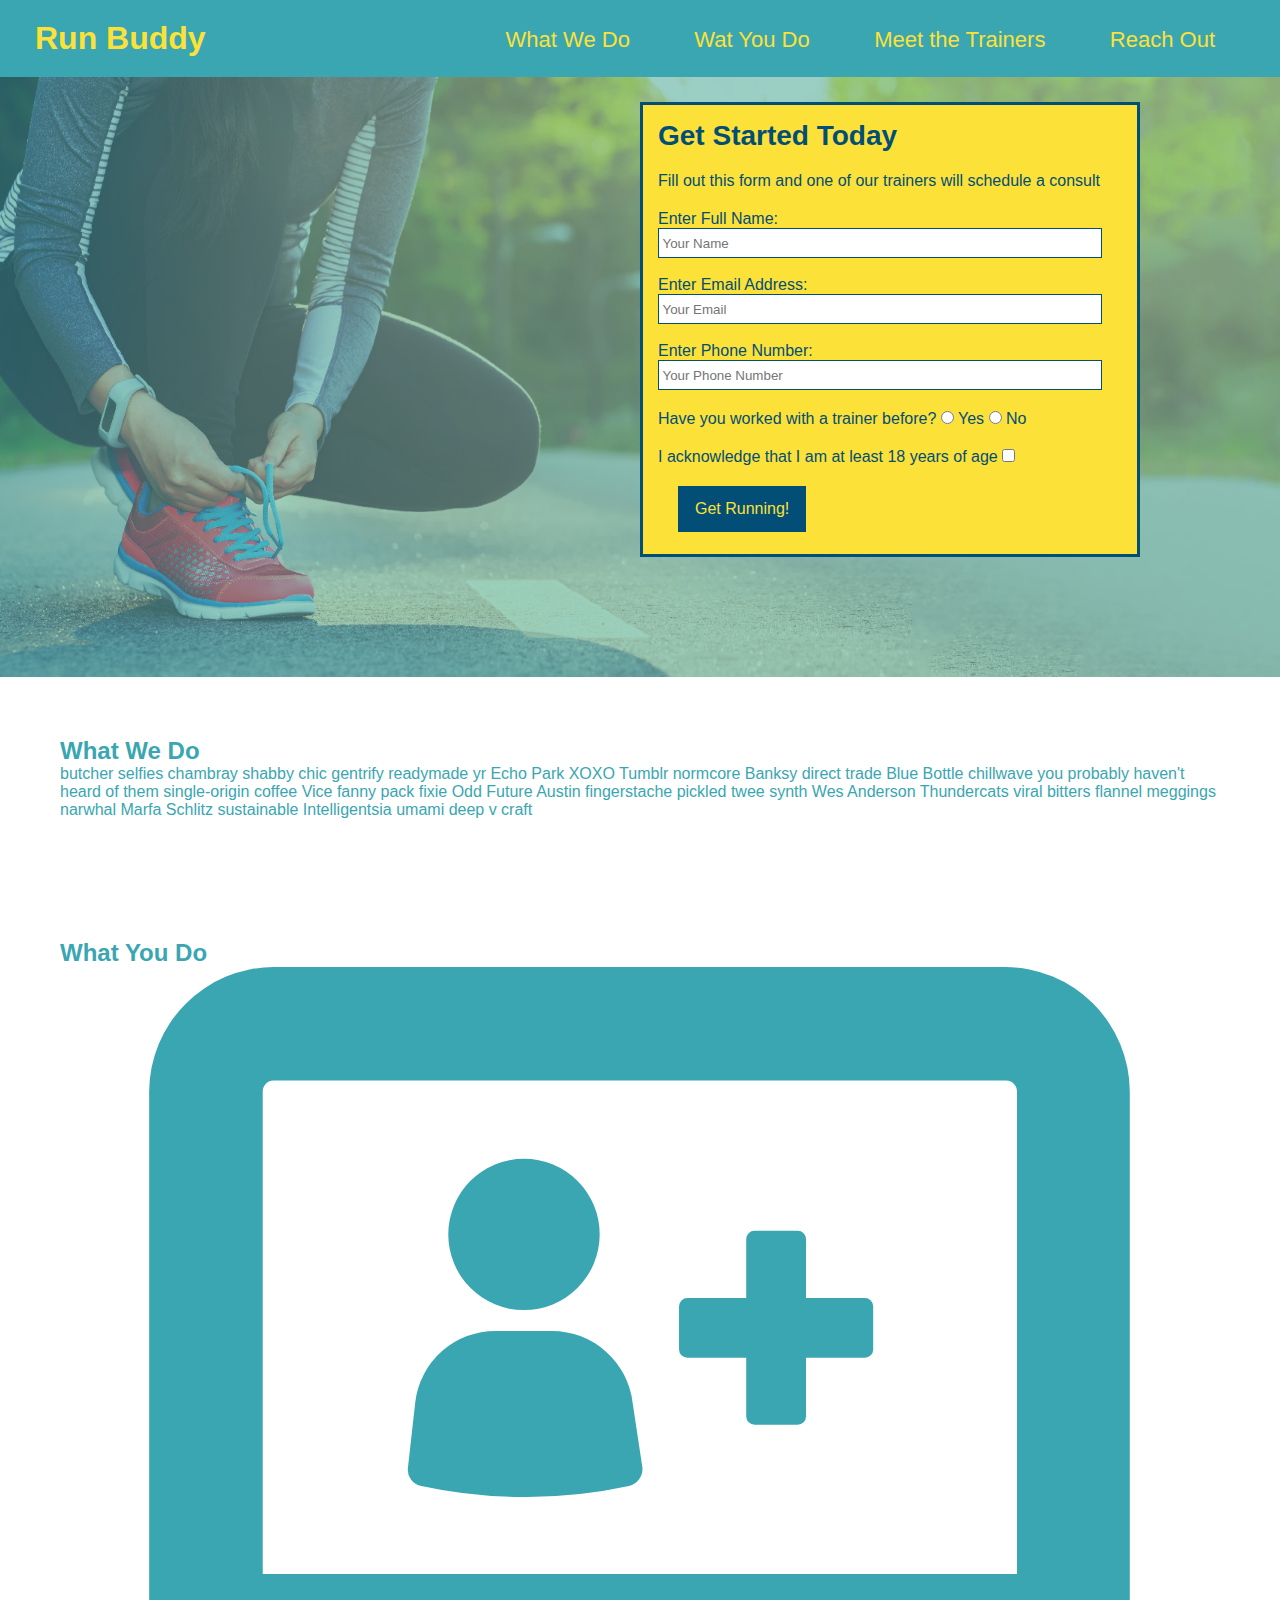
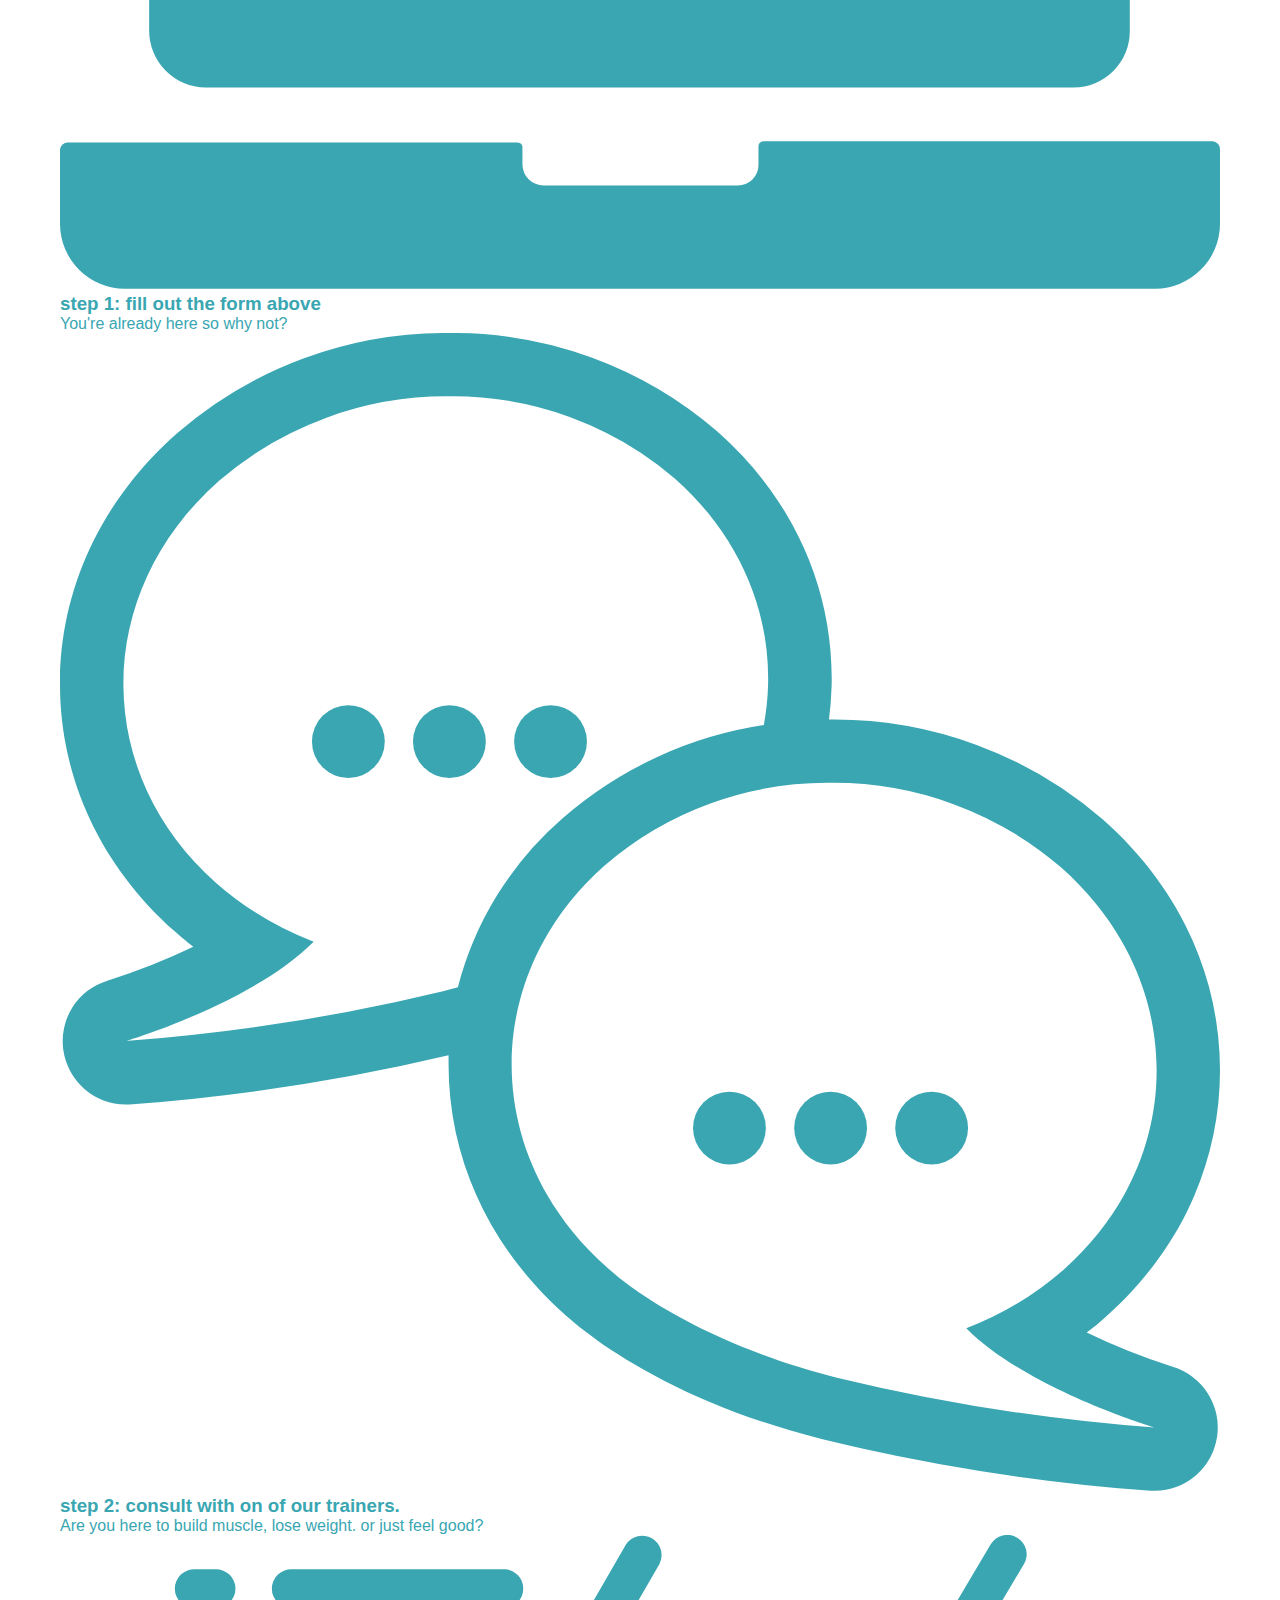
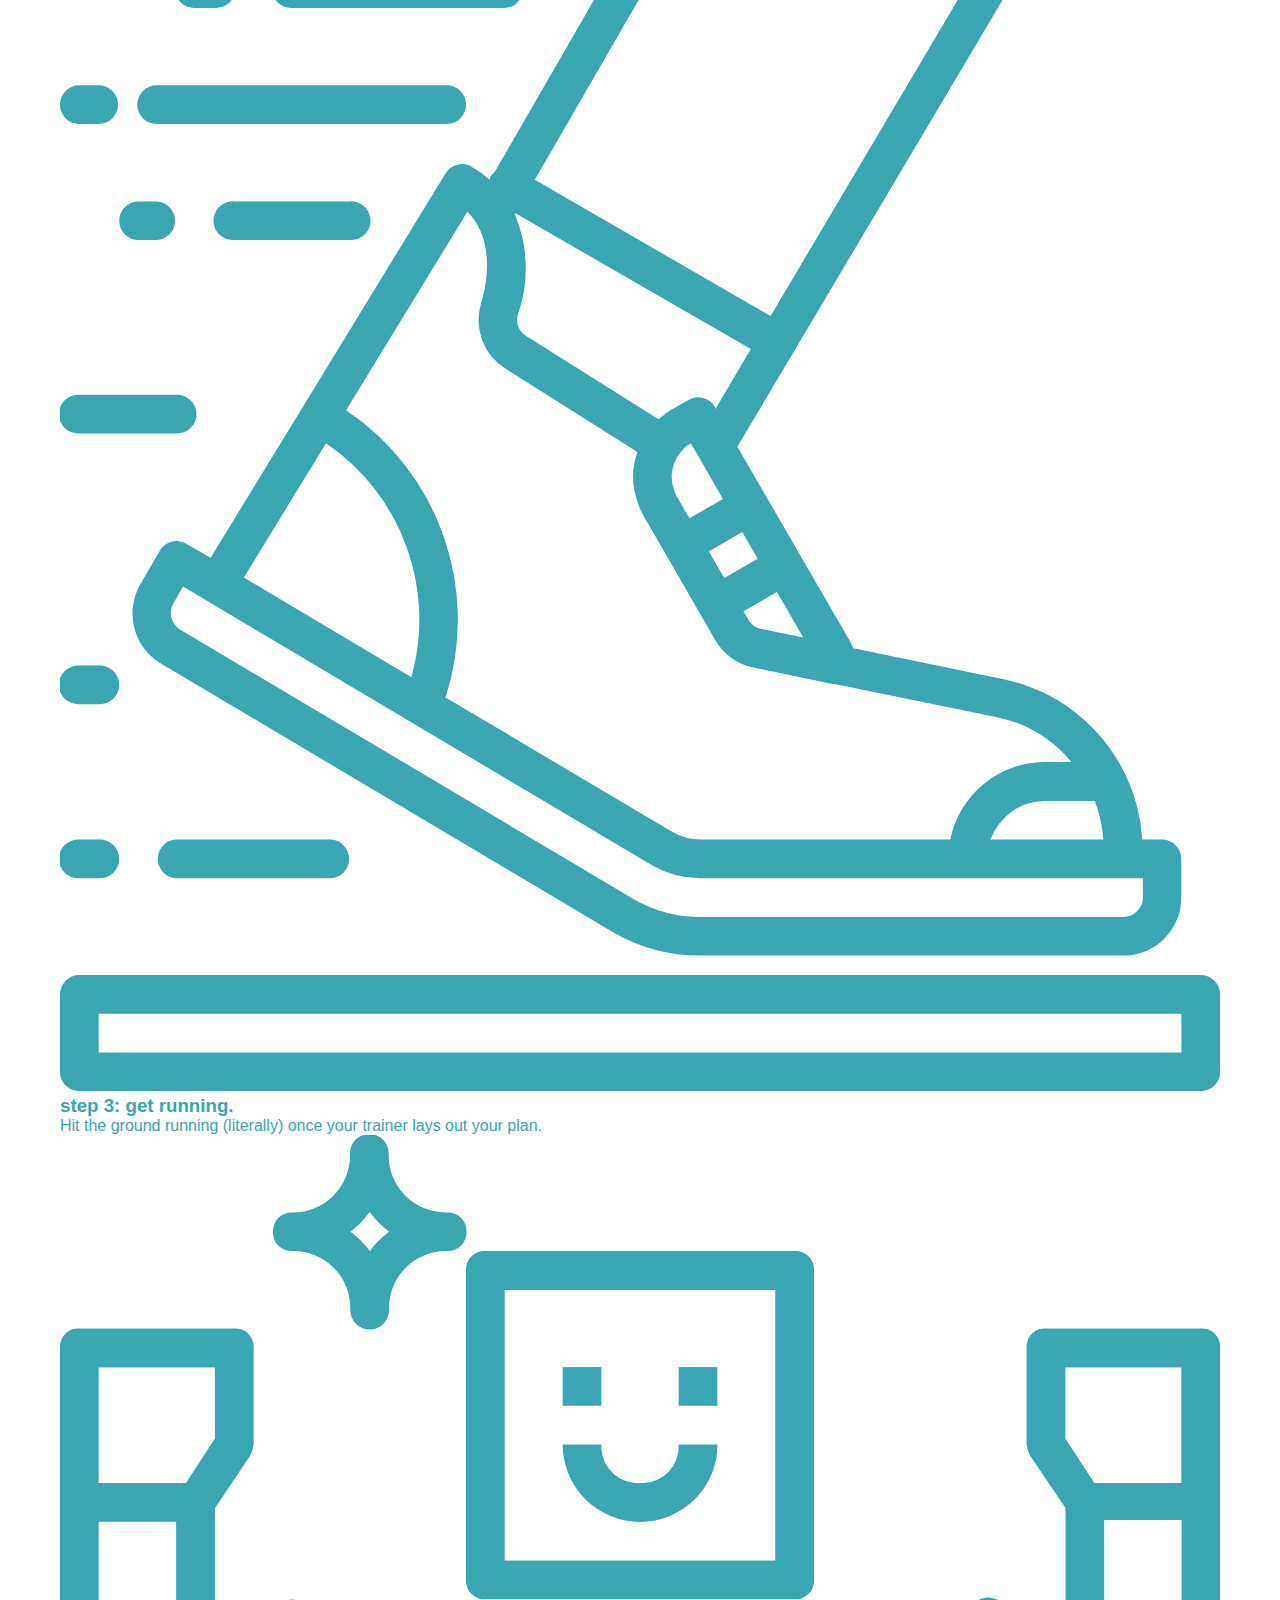
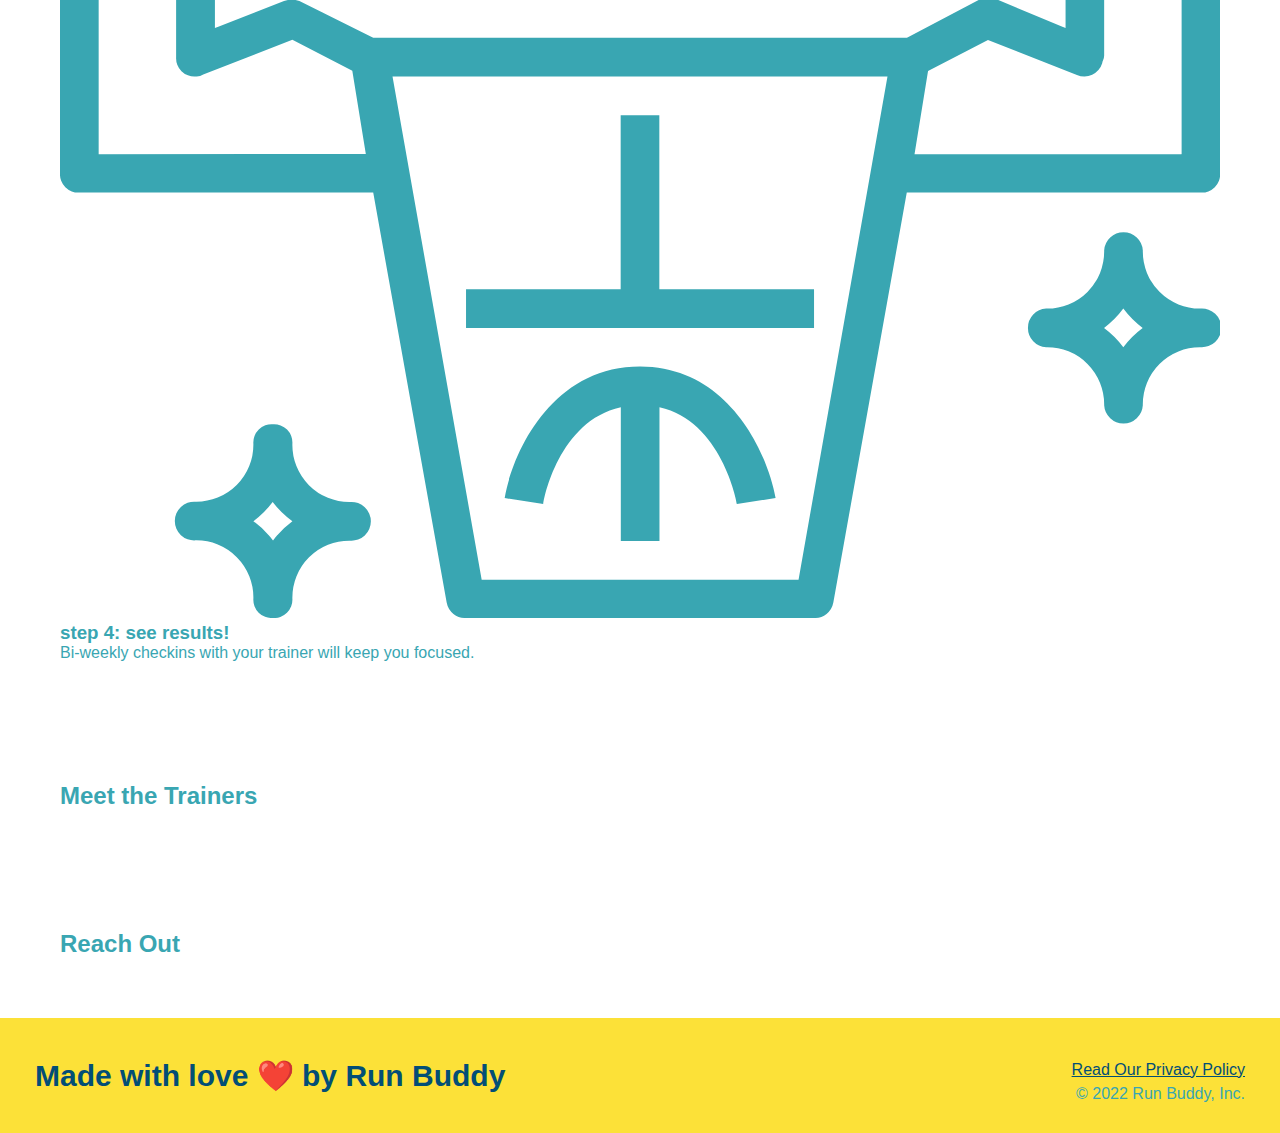
==== index.html @ 048d8c02 "html wwe/wyd add img" ====
<!DOCTYPE html>
<html lang="en">
<head>
    <meta charset="UTF-8">
    <meta http-equiv="X-UA-Compatible" content="IE=edge">
    <meta name="viewport" content="width=device-width, initial-scale=1.0">
    <title>Run Buddy</title>
    <link rel="stylesheet" href="./assets/style.css">
</head>
<body>
    <!-- navigation -->
    <header>
        <h1>Run Buddy</h1>
        <!-- Nav links -->
        <nav>
            <ul>
                <li>
                    <a href="#wwd">What We Do</a>
                </li>
                <li>
                    <a href="#wyd">Wat You Do</a>
                </li>
                <li>
                    <a href="#mtt">Meet the Trainers</a>
                </li>
                <li>
                    <a href="rchot">Reach Out</a>
                </li>
            </ul>
        </nav>
    </header>

    <!-- hero/sign up -->
    <section class="hero">
        <div class="formCont">
            <h3 class="form">Get Started Today</h3>
            <p id="frmSubHd" class="form">Fill out this form and one of our trainers will schedule a consult</p>
            
            <!-- name/email/phone -->
                <form class="form">
                    <label for="name">Enter Full Name:</label>
                        <br>
                    <input type="text" placeholder=" Your Name" id="name" class="nep"> 
                        <br>
                        <br>
                    <label for="email">Enter Email Address:</label> 
                        <br>
                    <input type="text" placeholder=" Your Email" id="email" class="nep">
                        <br>
                        <br>
                    <label for="phone">Enter Phone Number:</label>
                        <br>
                    <input type="text" placeholder=" Your Phone Number" id="phone" class="nep"> 
                        <br>
            <!-- y/n -->
                <!-- trainer? -->
                <p class="form">
                    Have you worked with a trainer before?
                    <input type="radio" name="trainer-confirm" id="trainer-yes">
                    <label for="trainer-yes">Yes</label>
                    <input type="radio" name="trainer-confirm" id="trianer-no">
                    <label for="trainer-no">No</label>
                </p>
                <!-- 18+? -->
                <label for="18+" class="form">
                    <p>
                        I acknowledge that I am at least 18 years of age
                        <input type="checkbox" name="18+-confirm" id="18+">
                    </p>
                </label>
            
            <!-- submit -->
            <button type="submit" id="getrunbtn" class="form">Get Running!</button>
                </form>
        </div>
    </section>
        
    <!-- what we do -->
    <section class="sectHead" id="wwd">
        <h2>What We Do</h2>
        <p>
            butcher selfies chambray shabby chic gentrify readymade yr Echo Park XOXO Tumblr normcore Banksy direct trade Blue Bottle chillwave you probably haven't heard of them single-origin coffee Vice fanny pack fixie Odd Future Austin fingerstache pickled twee synth Wes Anderson Thundercats viral bitters flannel meggings narwhal Marfa Schlitz sustainable Intelligentsia umami deep v craft
        </p>
    </section>

    <!-- what you do -->
    <section class="sectHead" id="wyd">
        <h2>What You Do</h2>
        
        <!-- step 1 -->
        <div>
            <img src="./assets/images/step-1.svg" alt="" id="step1">
            <h3>step 1: fill out the form above</h3>
            <p>You're already here so why not?</p>
        </div>

        <!-- step 2 -->
        <div>
            <img src="./assets/images/step-2.svg" alt="" id="step2">
            <h3>step 2: consult with on of our trainers.</h3>
            <p>Are you here to build muscle, lose weight. or just feel good?</p>
        </div>

        <!-- step 3 -->
        <div>
            <img src="./assets/images/step-3.svg" alt="" id="step3">
            <h3>step 3: get running.</h3>
            <p>Hit the ground running (literally) once your trainer lays out your plan.</p>
        </div>

        <!-- step 4 -->
        <div>
            <img src="./assets/images/step-4.svg" alt="" id="step4">
            <h3>step 4: see results!</h3>
            <p>Bi-weekly checkins with your trainer will keep you focused.</p>
        </div>
    </section>

    <!-- meet the trainers -->
    <section class="sectHead" id="mtt">
        <h2>Meet the Trainers</h2>
    </section>

    <!-- reach out -->
    <section class="sectHead" id="rchot">
        <h2>Reach Out</h2>
    </section>

    <!-- footer -->
    <footer>
        <h3>Made with love ❤️ by Run Buddy</h3>
        <div>   
            <a href="#">Read Our Privacy Policy</a> <br>
            &copy; 2022 Run Buddy, Inc.
        </div>
    </footer>
</body>
</html>
---- assets/style.css ----
* {
    margin: 0;
    padding: 0;
    box-sizing: border-box;
}

body{
    color: #39a6b2;
    font-family: helvetica, ariel, san-serif;
}

/* header */
header {
    padding: 20px 35px;
    background-color: #39a6b2;
}

header h1 {
    font-weight: bold;
    font-size: 36;
    color: #fce138;
    margin: 0;
    display: inline;
}

header a {
    color: #fce138;
    text-decoration: none;
}

header nav {
    float: right;
    margin: 7px 0;
}

header nav ul li {
    display: inline;
}

header nav ul li a {
    margin: 0 30px;
    font-weight: lighter;
    font-size: 22px;
}

/* footer */
footer {
    background-color: #fce138;
    width: 100%;
    padding: 40px 35px;
}

footer h3 {
    display: inline;
    color: #024e76;
    font-size: 30px;
    margin: 0;
}

footer div {
    float: right;
    line-height: 1.5;
    text-align: right;
}

footer a {
    color: #024e76;
}

/* sections */

/* hero */
    section {
        padding: 60px;
    }
    section.hero {
        background-image: url("./images/hero-bg.jpg");
        height: 600px;
        background-size: cover;
        background-position: center;
        position: relative;
    }

    /* form header */
    h3.form {
        font-size: 175%;
        margin: 0;
    }

    .formCont {
        background-color: #fce138;
        border: 3px solid #024e76;
        color: #024e76;
        padding: 15px;
        width: 500px;
        position: absolute;
        bottom: 120px;
        right: 140px;
    }

    .form {
        margin: 20px 20px 20px 0;
    }

    p.form {
        margin-left: 0;
    }

    /* name/email/phone */
    .nep {
        width: 100%;
        height: 30px;
        border: 1px solid #024e76;
    }

    /* get running submit button */
    #getrunbtn {
        background-color: #024e76;
        color: #fce138;
        padding: 14px 17px 14px 17px;
        border-style: none;
        margin-bottom: -13px;
        font-size: 16px;
    }
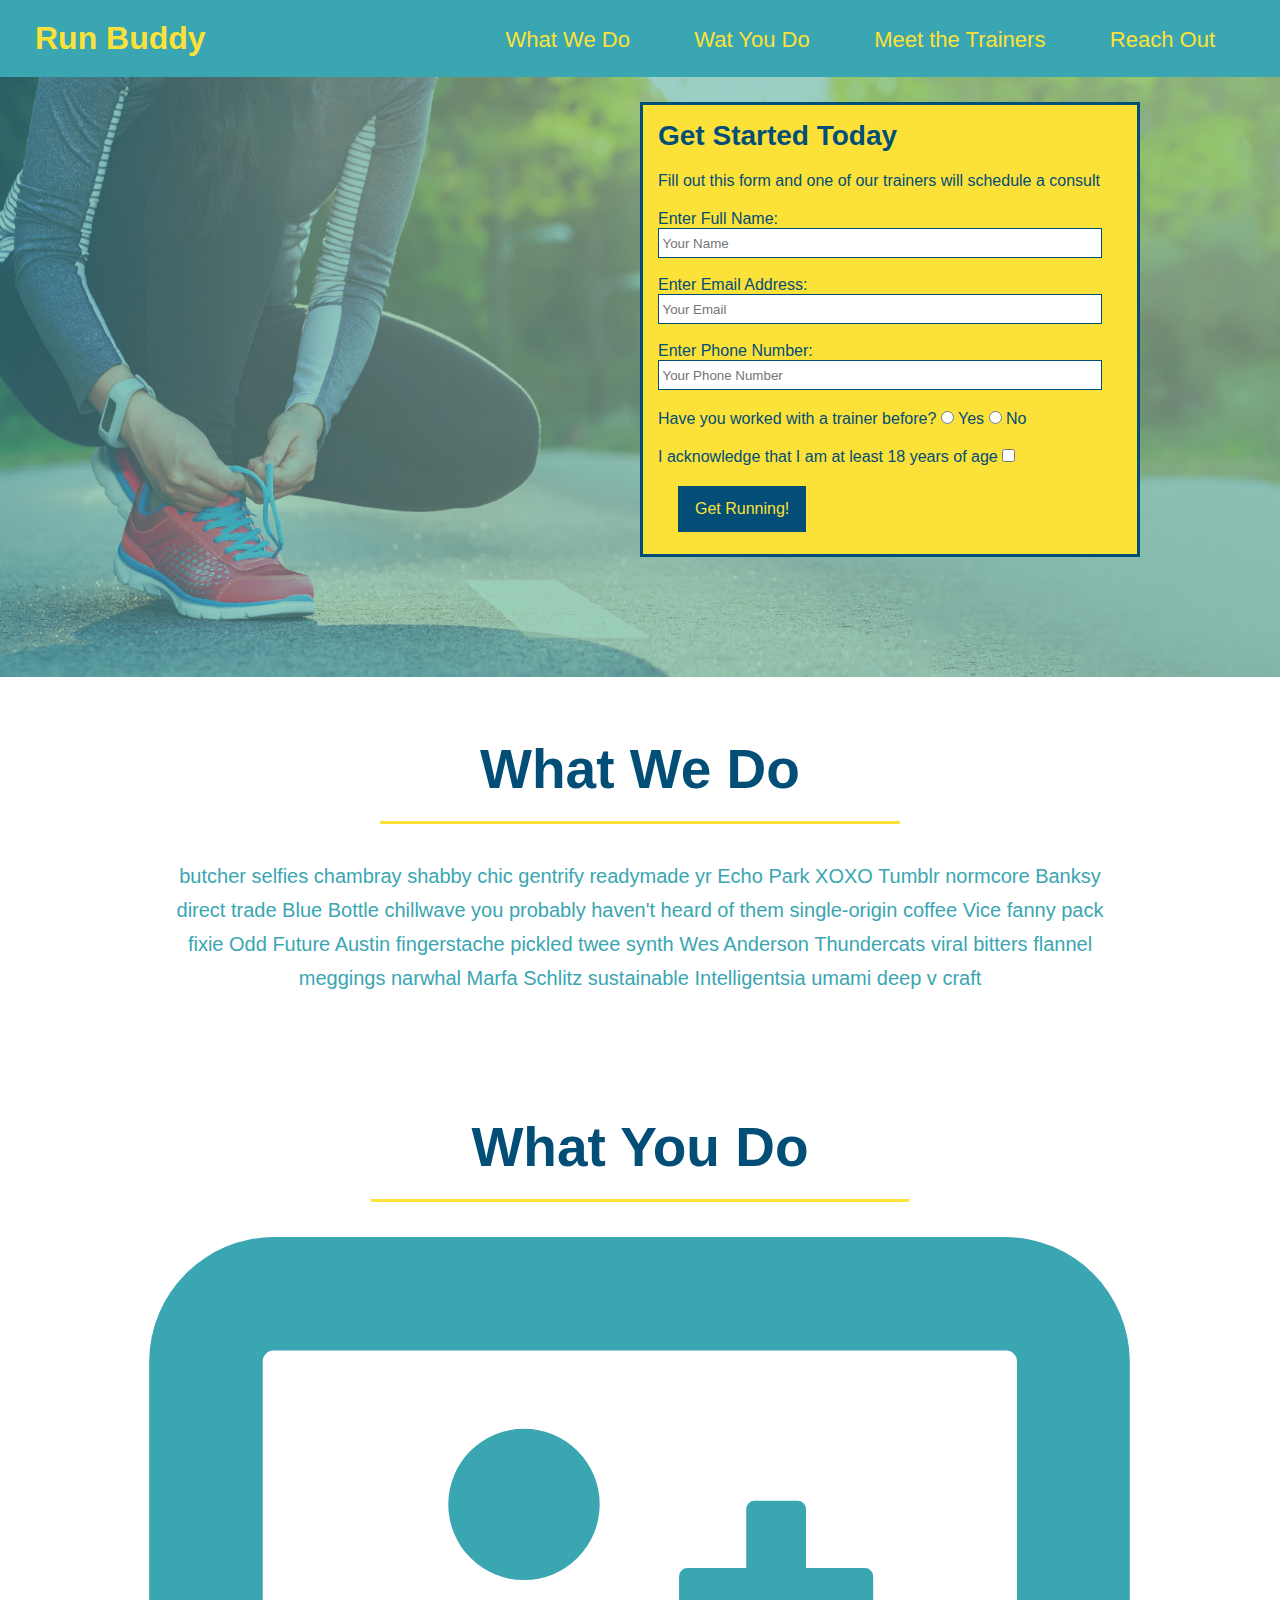
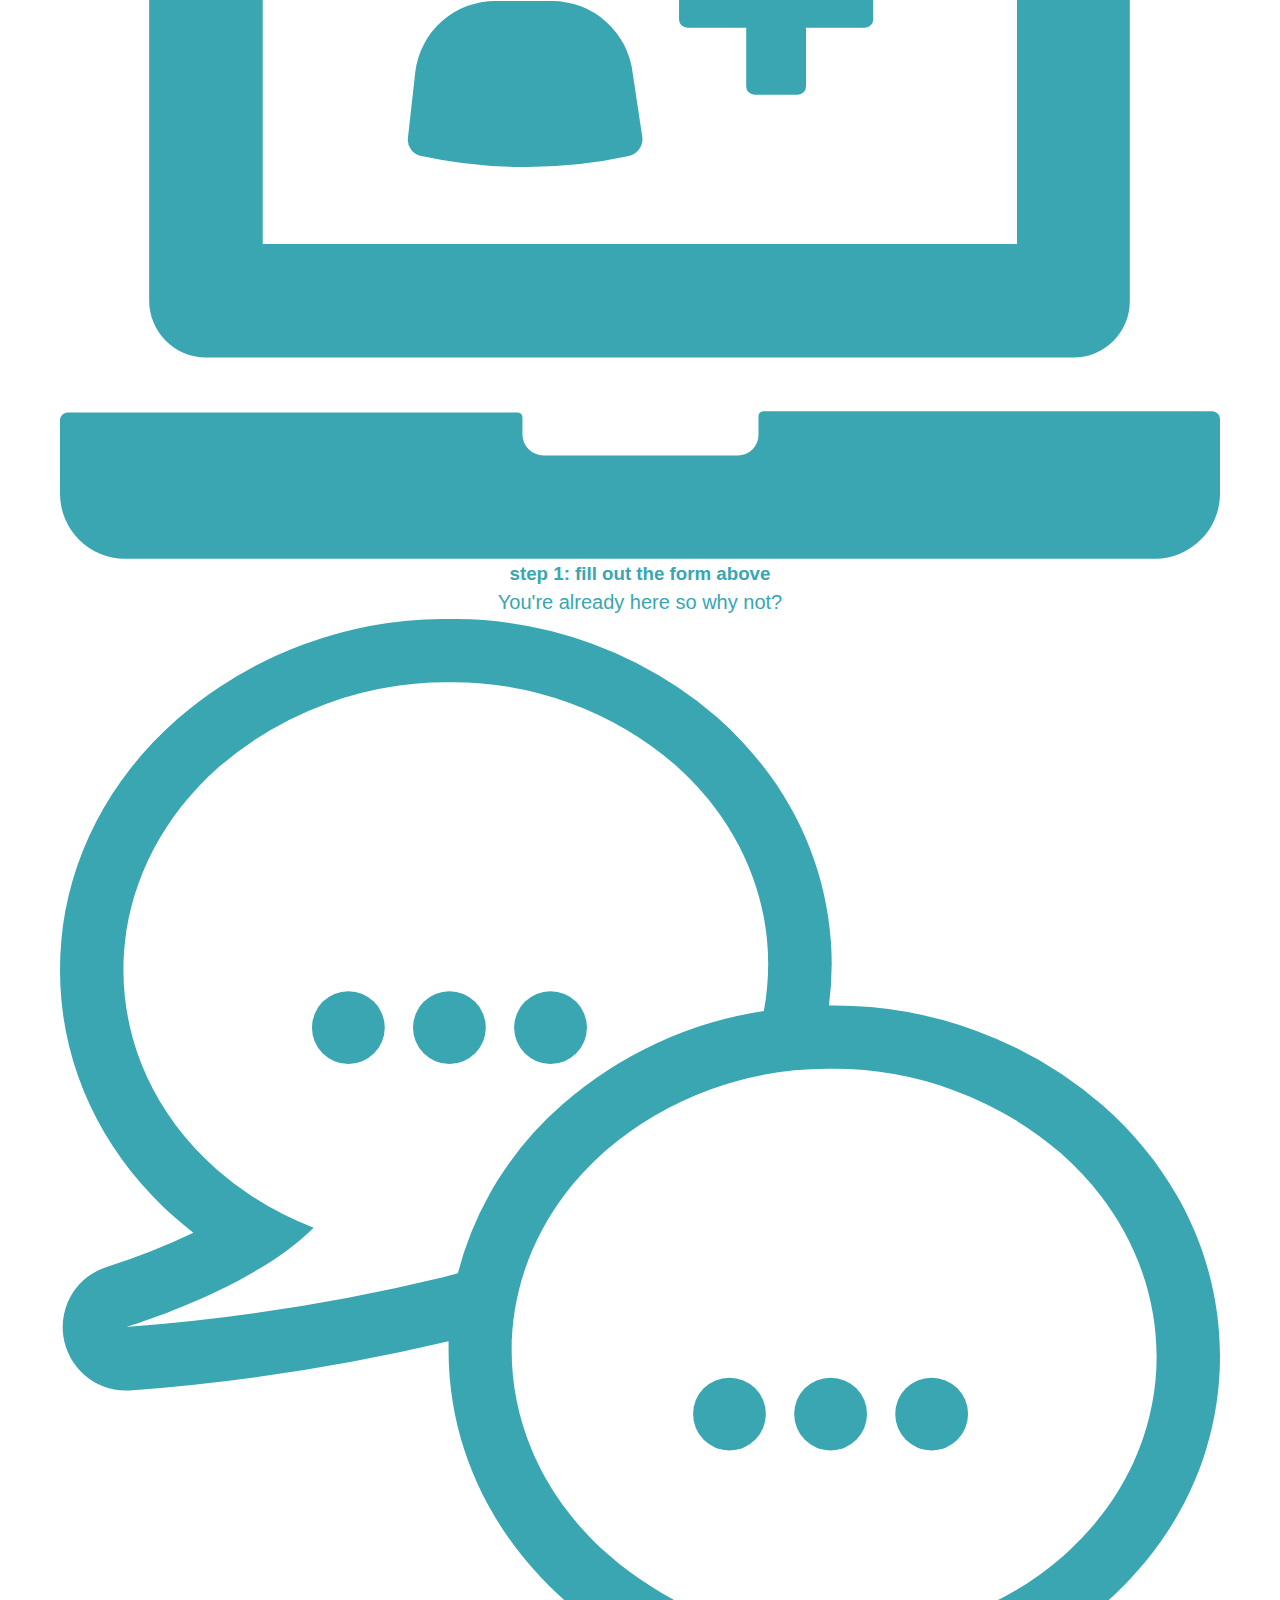
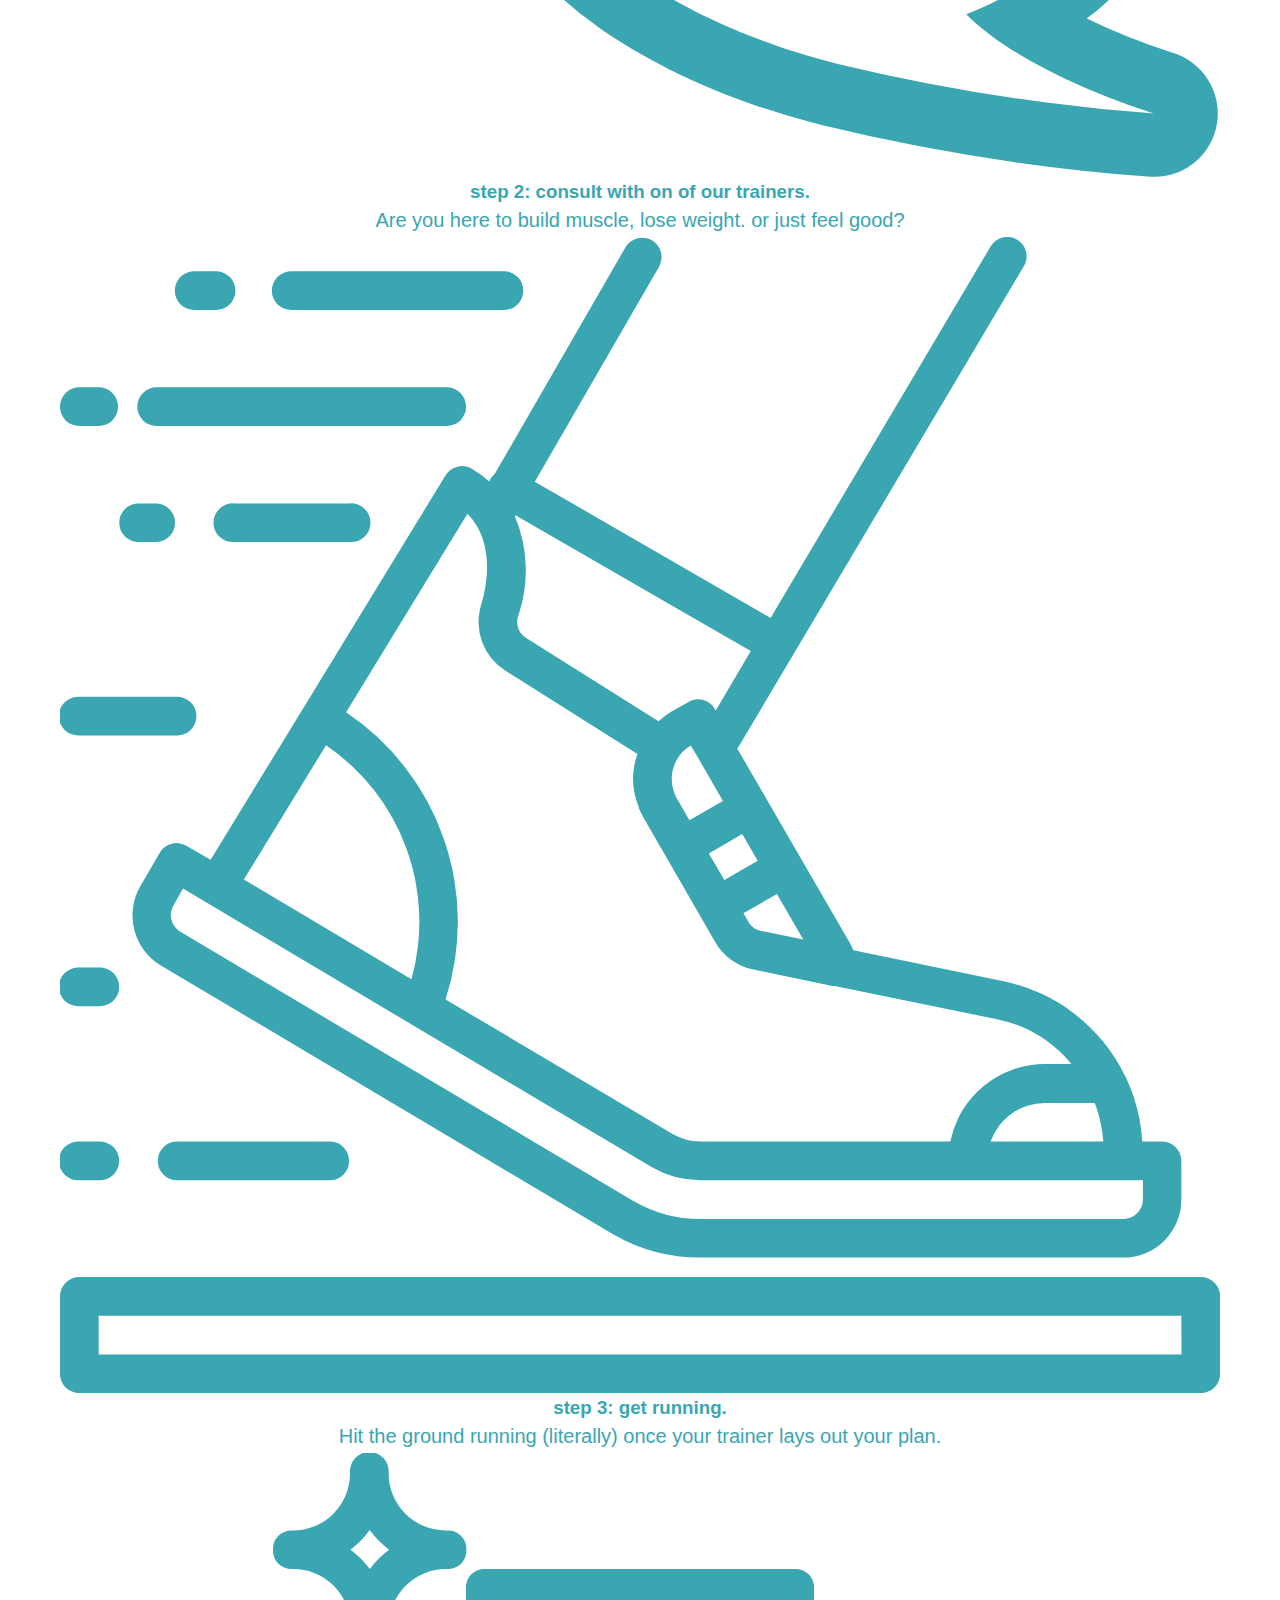
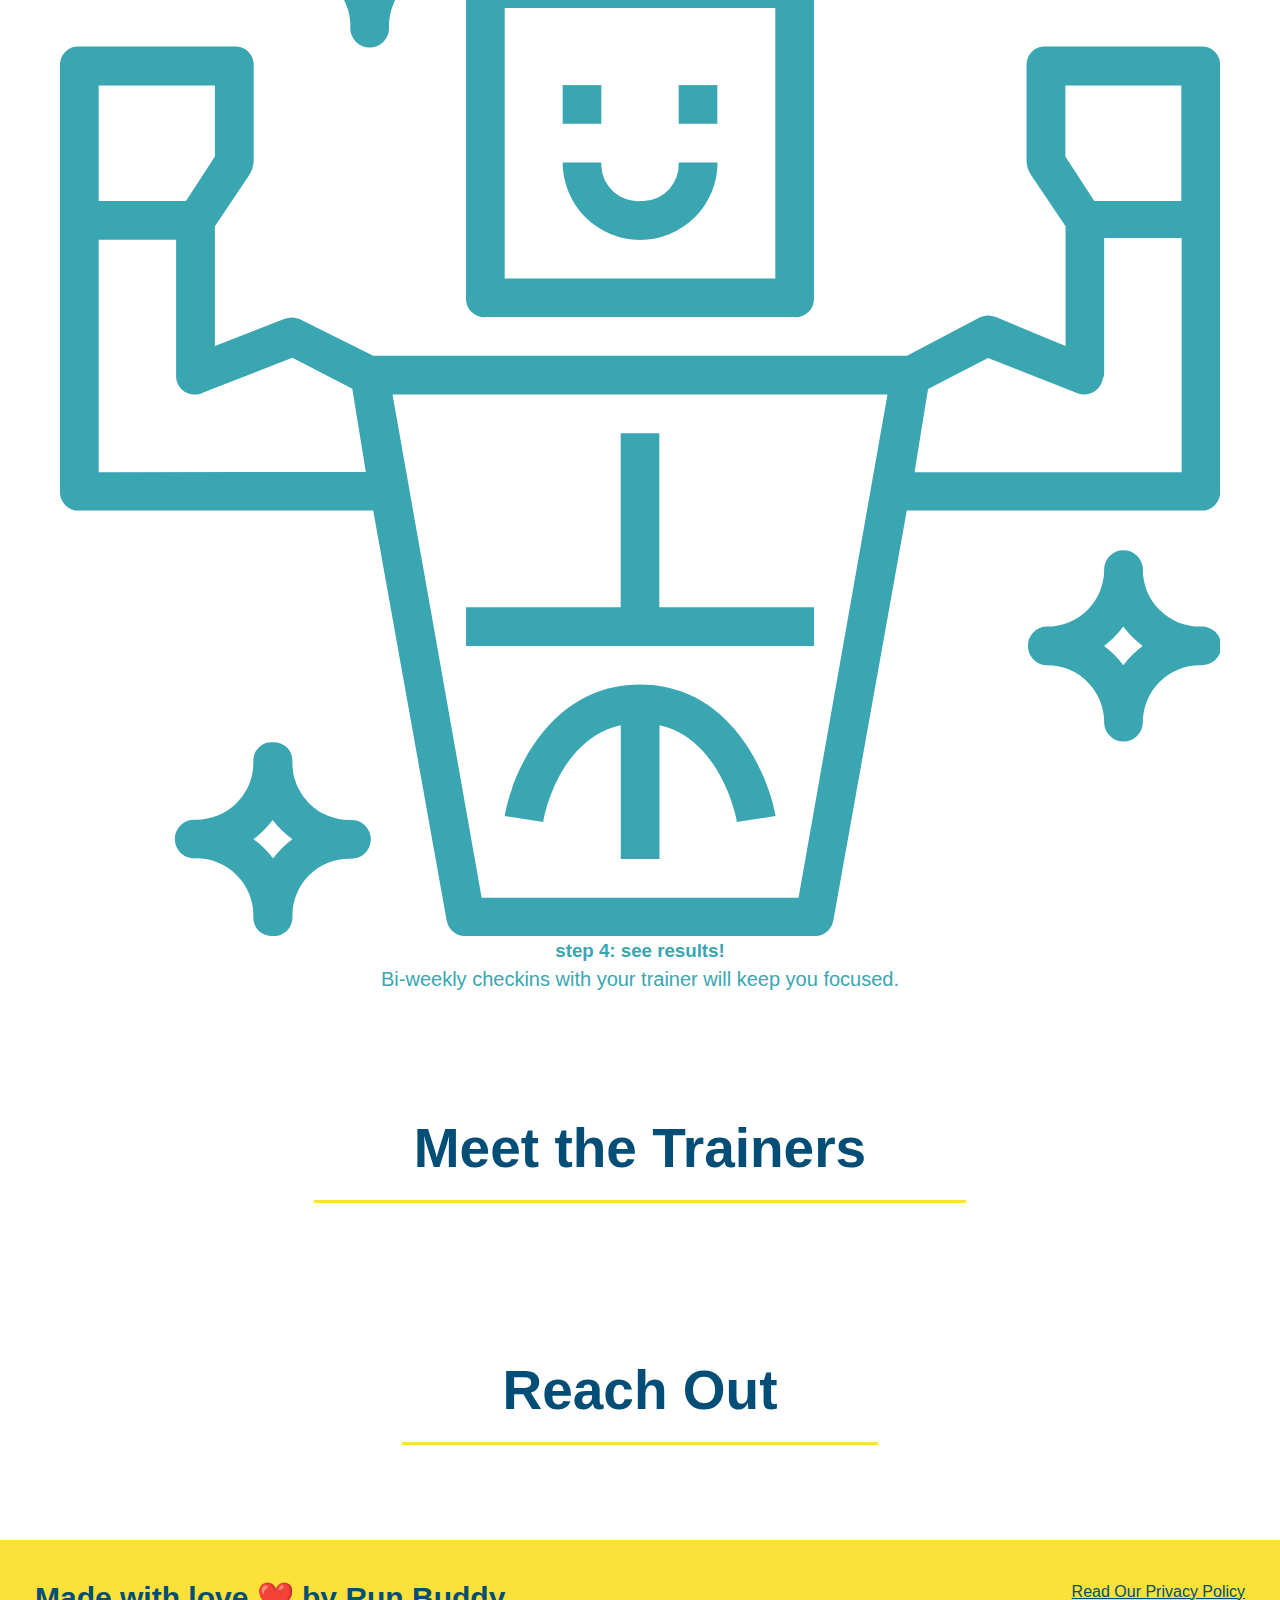
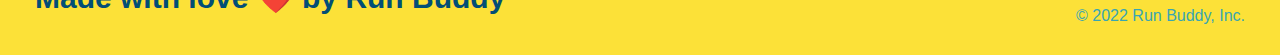
==== commit 80806f4b: "css wwd/wyd header complete" ====
--- a/index.html
+++ b/index.html
@@ -89,28 +89,28 @@
         
         <!-- step 1 -->
         <div>
-            <img src="./assets/images/step-1.svg" alt="" id="step1">
+            <img src="./assets/images/step-1.svg" alt="" id="step1" class="wydDeco">
             <h3>step 1: fill out the form above</h3>
             <p>You're already here so why not?</p>
         </div>
 
         <!-- step 2 -->
         <div>
-            <img src="./assets/images/step-2.svg" alt="" id="step2">
+            <img src="./assets/images/step-2.svg" alt="" id="step2" class="wydDeco">
             <h3>step 2: consult with on of our trainers.</h3>
             <p>Are you here to build muscle, lose weight. or just feel good?</p>
         </div>
 
         <!-- step 3 -->
         <div>
-            <img src="./assets/images/step-3.svg" alt="" id="step3">
+            <img src="./assets/images/step-3.svg" alt="" id="step3" class="wydDeco">
             <h3>step 3: get running.</h3>
             <p>Hit the ground running (literally) once your trainer lays out your plan.</p>
         </div>
 
         <!-- step 4 -->
         <div>
-            <img src="./assets/images/step-4.svg" alt="" id="step4">
+            <img src="./assets/images/step-4.svg" alt="" id="step4" class="wydDeco">
             <h3>step 4: see results!</h3>
             <p>Bi-weekly checkins with your trainer will keep you focused.</p>
         </div>
--- a/assets/style.css
+++ b/assets/style.css
@@ -69,56 +69,79 @@
 
 /* sections */
 
-/* hero */
-    section {
-        padding: 60px;
-    }
-    section.hero {
-        background-image: url("./images/hero-bg.jpg");
-        height: 600px;
-        background-size: cover;
-        background-position: center;
-        position: relative;
-    }
+    /* hero/form */
+        section {
+            padding: 60px;
+        }
+        section.hero {
+            background-image: url("./images/hero-bg.jpg");
+            height: 600px;
+            background-size: cover;
+            background-position: center;
+            position: relative;
+        }
 
-    /* form header */
-    h3.form {
-        font-size: 175%;
-        margin: 0;
-    }
+        /* form header */
+        h3.form {
+            font-size: 175%;
+            margin: 0;
+        }
 
-    .formCont {
-        background-color: #fce138;
-        border: 3px solid #024e76;
-        color: #024e76;
-        padding: 15px;
-        width: 500px;
-        position: absolute;
-        bottom: 120px;
-        right: 140px;
-    }
+        .formCont {
+            background-color: #fce138;
+            border: 3px solid #024e76;
+            color: #024e76;
+            padding: 15px;
+            width: 500px;
+            position: absolute;
+            bottom: 120px;
+            right: 140px;
+        }
 
-    .form {
-        margin: 20px 20px 20px 0;
-    }
+        .form {
+            margin: 20px 20px 20px 0;
+        }
 
-    p.form {
-        margin-left: 0;
-    }
+        p.form {
+            margin-left: 0;
+        }
 
-    /* name/email/phone */
-    .nep {
-        width: 100%;
-        height: 30px;
-        border: 1px solid #024e76;
-    }
+        /* name/email/phone */
+        .nep {
+            width: 100%;
+            height: 30px;
+            border: 1px solid #024e76;
+        }
 
-    /* get running submit button */
-    #getrunbtn {
-        background-color: #024e76;
-        color: #fce138;
-        padding: 14px 17px 14px 17px;
-        border-style: none;
-        margin-bottom: -13px;
-        font-size: 16px;
-    }+        /* get running submit button */
+        #getrunbtn {
+            background-color: #024e76;
+            color: #fce138;
+            padding: 14px 17px 14px 17px;
+            border-style: none;
+            margin-bottom: -13px;
+            font-size: 16px;
+        }
+
+    /* what we do */
+        .sectHead {
+            text-align: center;
+        }
+
+        .sectHead h2 {
+            font-size: 55px;
+            color: #024e76;
+            margin-bottom: 35px;
+            padding: 0 100px 20px 100px;
+            border-bottom: 3px solid #fce138;
+            display: inline-block;
+
+        }
+
+        .sectHead p {
+            line-height: 1.7;
+            color: #39a6b2;
+            width: 80%;
+            font-size: 20px;
+            margin: 0 auto;
+        }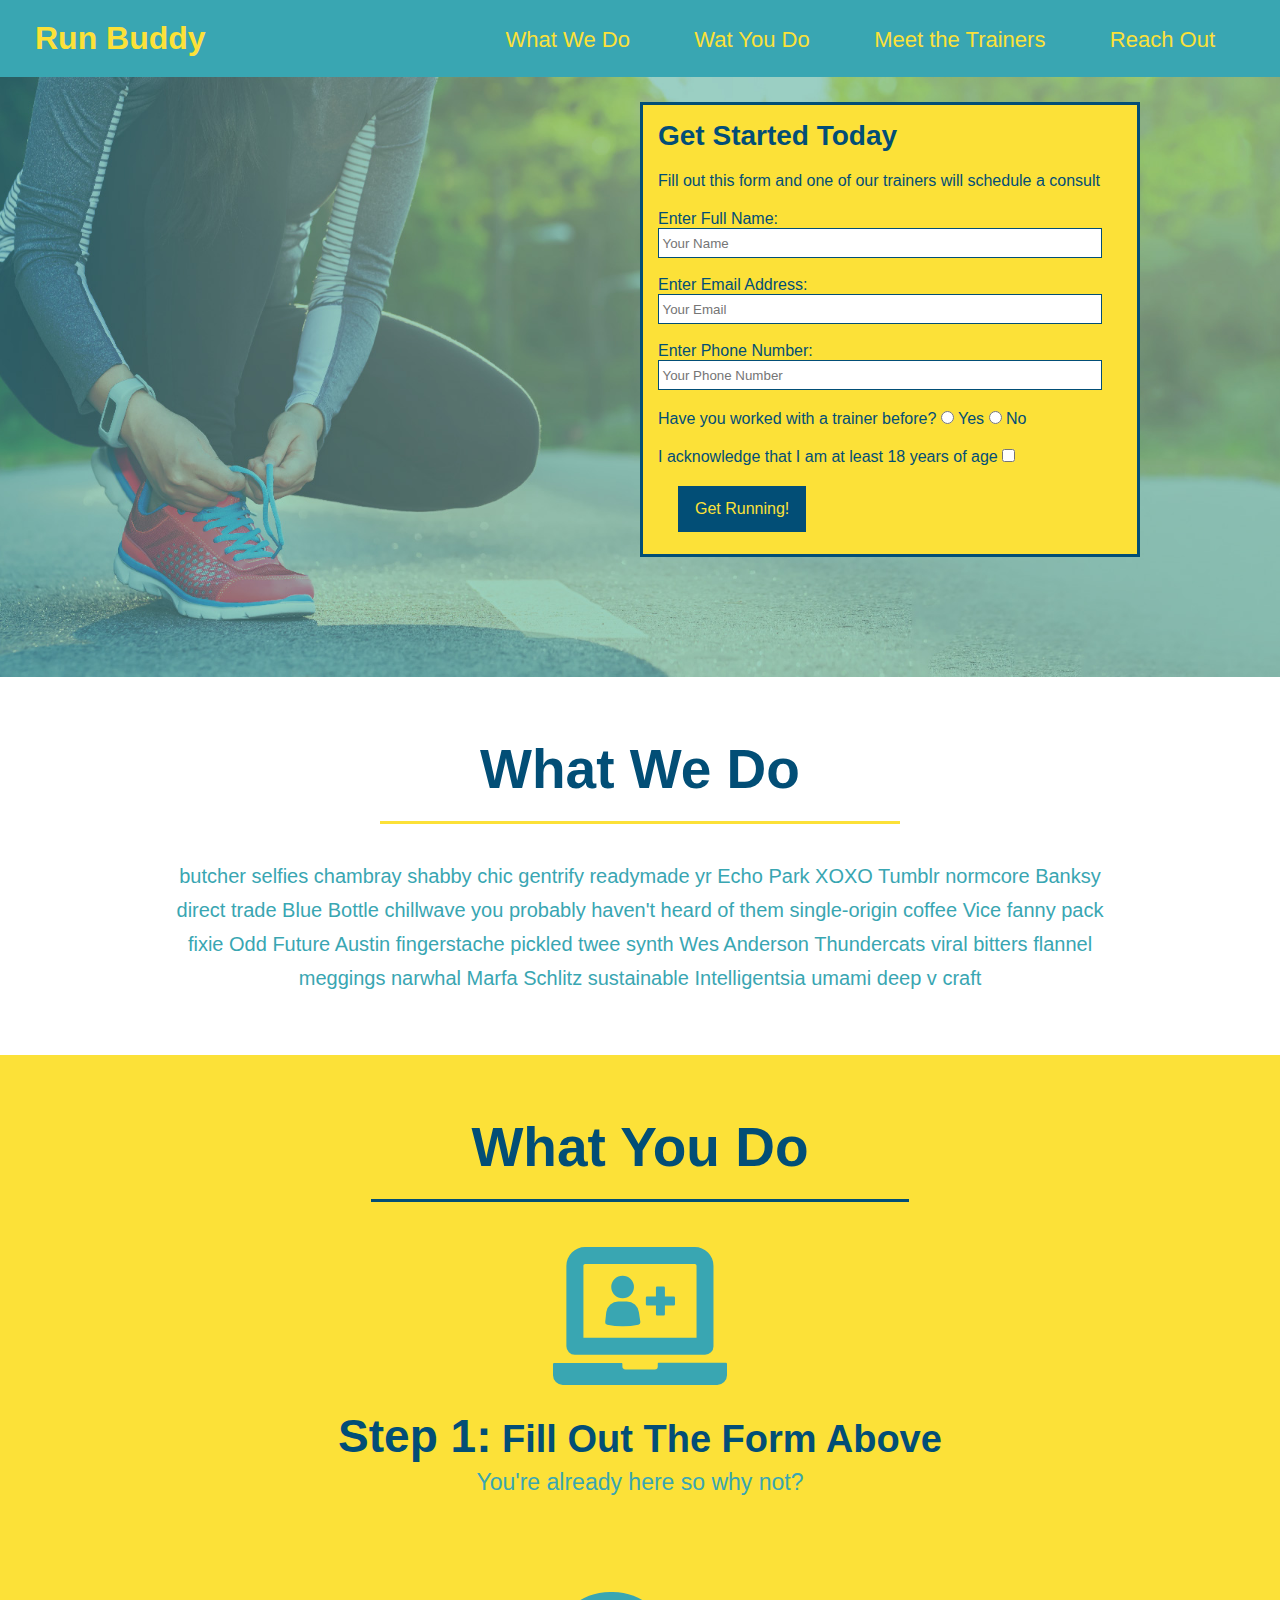
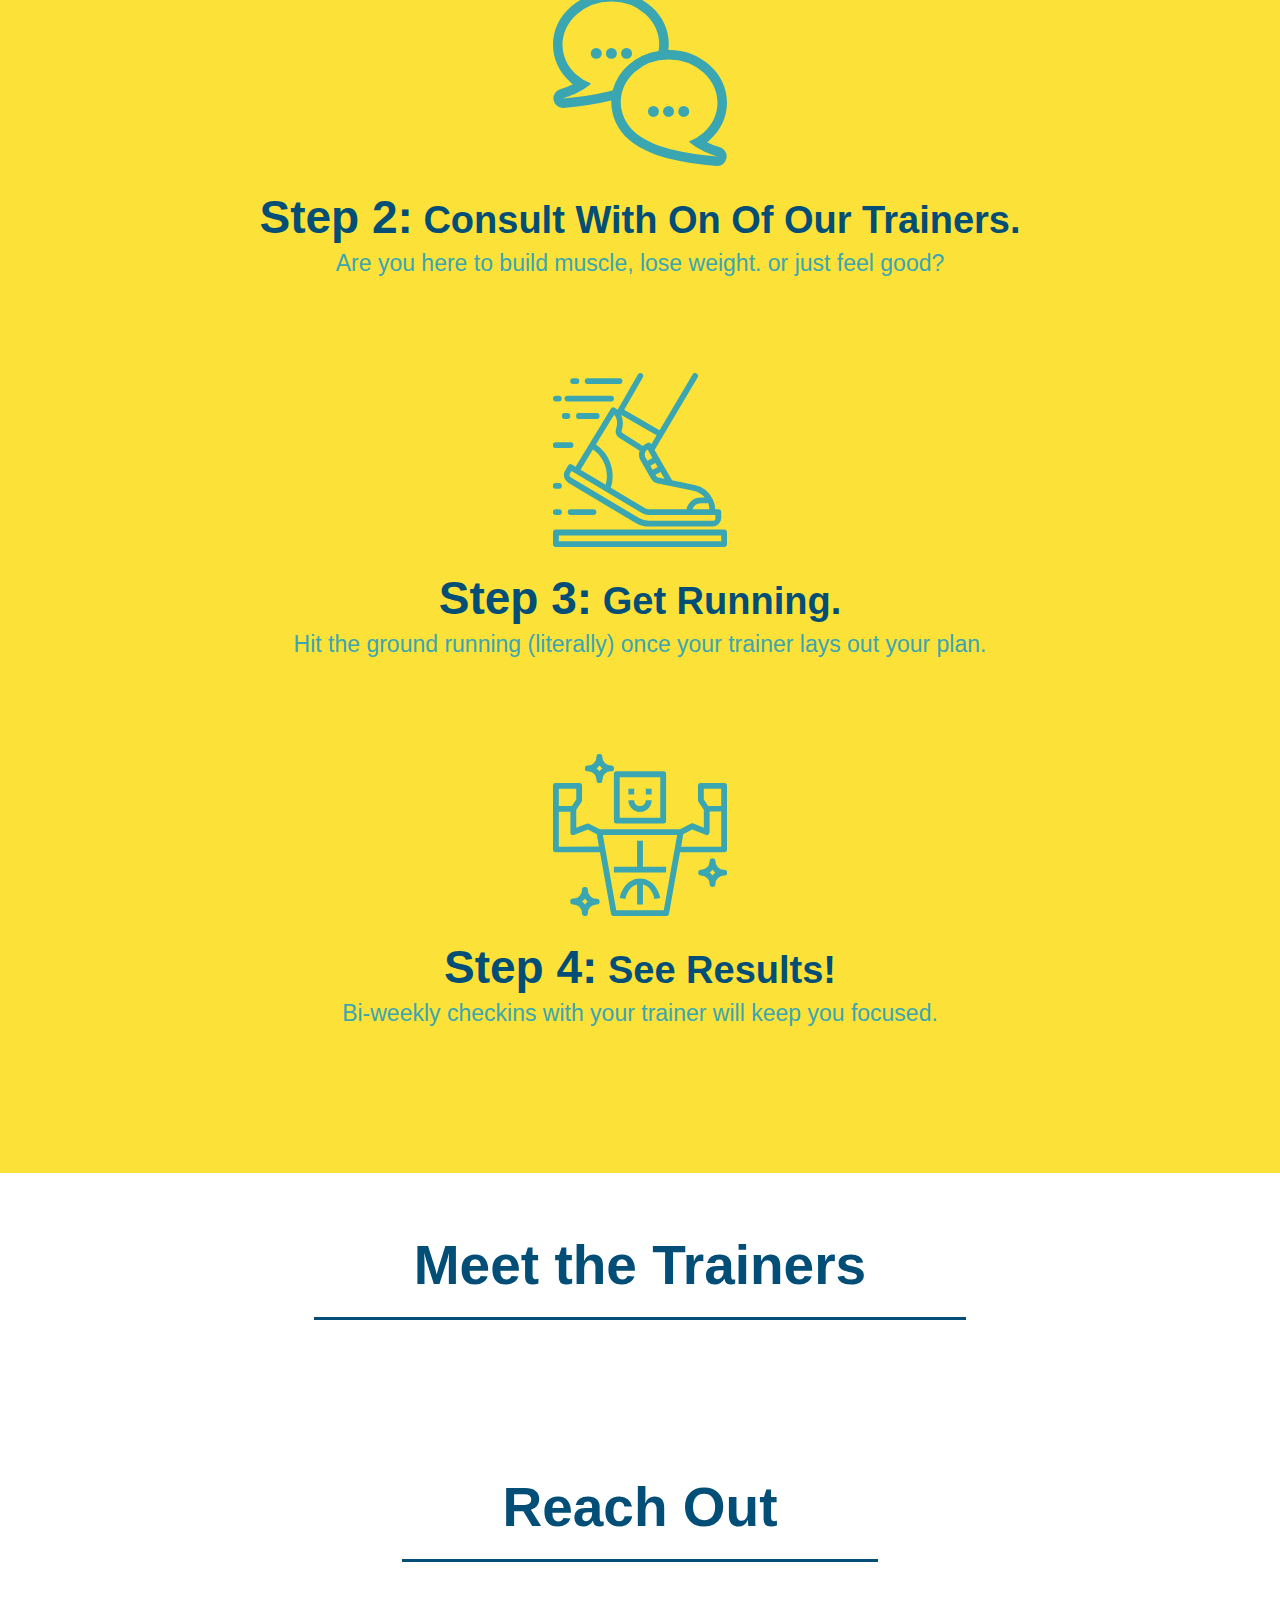
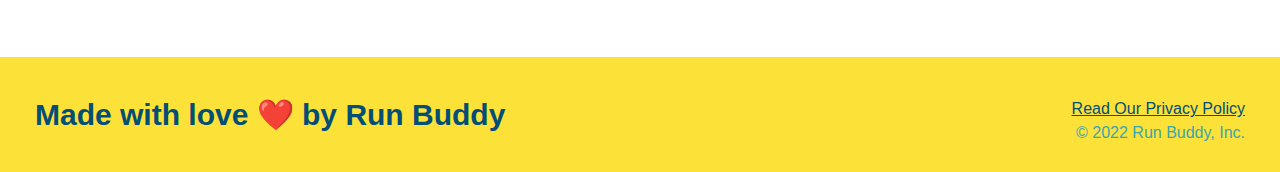
==== commit 2a4ad258: "css wwd/wyd complete" ====
--- a/index.html
+++ b/index.html
@@ -76,7 +76,7 @@
     </section>
         
     <!-- what we do -->
-    <section class="sectHead" id="wwd">
+    <section class="sectHead aboutus" id="wwd">
         <h2>What We Do</h2>
         <p>
             butcher selfies chambray shabby chic gentrify readymade yr Echo Park XOXO Tumblr normcore Banksy direct trade Blue Bottle chillwave you probably haven't heard of them single-origin coffee Vice fanny pack fixie Odd Future Austin fingerstache pickled twee synth Wes Anderson Thundercats viral bitters flannel meggings narwhal Marfa Schlitz sustainable Intelligentsia umami deep v craft
@@ -84,34 +84,34 @@
     </section>
 
     <!-- what you do -->
-    <section class="sectHead" id="wyd">
+    <section class="sectHead steps" id="wyd">
         <h2>What You Do</h2>
         
         <!-- step 1 -->
         <div>
             <img src="./assets/images/step-1.svg" alt="" id="step1" class="wydDeco">
-            <h3>step 1: fill out the form above</h3>
+            <h3>step 1:<span> fill out the form above</span></h3>
             <p>You're already here so why not?</p>
         </div>
 
         <!-- step 2 -->
         <div>
             <img src="./assets/images/step-2.svg" alt="" id="step2" class="wydDeco">
-            <h3>step 2: consult with on of our trainers.</h3>
+            <h3>step 2:<span> consult with on of our trainers.</span></h3>
             <p>Are you here to build muscle, lose weight. or just feel good?</p>
         </div>
 
         <!-- step 3 -->
         <div>
             <img src="./assets/images/step-3.svg" alt="" id="step3" class="wydDeco">
-            <h3>step 3: get running.</h3>
+            <h3>step 3:<span> get running.</span></h3>
             <p>Hit the ground running (literally) once your trainer lays out your plan.</p>
         </div>
 
         <!-- step 4 -->
         <div>
             <img src="./assets/images/step-4.svg" alt="" id="step4" class="wydDeco">
-            <h3>step 4: see results!</h3>
+            <h3>step 4:<span> see results!</span></h3>
             <p>Bi-weekly checkins with your trainer will keep you focused.</p>
         </div>
     </section>
--- a/assets/style.css
+++ b/assets/style.css
@@ -43,76 +43,53 @@
     font-size: 22px;
 }
 
-/* footer */
-footer {
-    background-color: #fce138;
-    width: 100%;
-    padding: 40px 35px;
+
+/* sections */
+
+/* hero/form */
+section {
+    padding: 60px;
+}
+section.hero {
+    background-image: url("./images/hero-bg.jpg");
+    height: 600px;
+    background-size: cover;
+    background-position: center;
+    position: relative;
 }
 
-footer h3 {
-    display: inline;
-    color: #024e76;
-    font-size: 30px;
+/* form header */
+h3.form {
+    font-size: 175%;
     margin: 0;
 }
 
-footer div {
-    float: right;
-    line-height: 1.5;
-    text-align: right;
-}
-
-footer a {
+.formCont {
+    background-color: #fce138;
+    border: 3px solid #024e76;
     color: #024e76;
-}
-
-/* sections */
-
-    /* hero/form */
-        section {
-            padding: 60px;
-        }
-        section.hero {
-            background-image: url("./images/hero-bg.jpg");
-            height: 600px;
-            background-size: cover;
-            background-position: center;
-            position: relative;
-        }
-
-        /* form header */
-        h3.form {
-            font-size: 175%;
-            margin: 0;
-        }
-
-        .formCont {
-            background-color: #fce138;
-            border: 3px solid #024e76;
-            color: #024e76;
             padding: 15px;
             width: 500px;
             position: absolute;
             bottom: 120px;
             right: 140px;
         }
-
+        
         .form {
             margin: 20px 20px 20px 0;
         }
-
+        
         p.form {
             margin-left: 0;
         }
-
+        
         /* name/email/phone */
         .nep {
             width: 100%;
             height: 30px;
             border: 1px solid #024e76;
         }
-
+        
         /* get running submit button */
         #getrunbtn {
             background-color: #024e76;
@@ -122,26 +99,86 @@
             margin-bottom: -13px;
             font-size: 16px;
         }
-
-    /* what we do */
+        
         .sectHead {
             text-align: center;
         }
-
+        
         .sectHead h2 {
             font-size: 55px;
             color: #024e76;
             margin-bottom: 35px;
             padding: 0 100px 20px 100px;
-            border-bottom: 3px solid #fce138;
+            border-bottom: 3px solid;
             display: inline-block;
-
         }
-
+        
+        /* what we do */
+        .aboutus h2 {
+            border-color: #fce138;
+        }
+        
         .sectHead p {
             line-height: 1.7;
             color: #39a6b2;
             width: 80%;
             font-size: 20px;
             margin: 0 auto;
-        }+        }
+        /* what you do */
+        .steps {
+            background-color: #fce138;
+        }
+        
+        .steps h2 {
+            border-color: #024e76;
+        }
+        
+        .steps div {
+            margin-bottom: 80px;
+        }
+        
+        .steps img {
+            width: 15%;
+            margin: 10px 0;
+        }
+        
+        .steps h3 {
+            color: #024e76;
+            font-size: 46px;
+            margin-top: 10px;
+            text-transform: capitalize;
+        }
+        
+        .steps p {
+            color: #39a6b2;
+            font-size: 23px;
+        }
+        
+        .steps span {
+            font-size: 38px;
+        }
+           
+    /* footer */
+    footer {
+        background-color: #fce138;
+        width: 100%;
+        padding: 40px 35px;
+    }
+    
+    footer h3 {
+        display: inline;
+        color: #024e76;
+        font-size: 30px;
+        margin: 0;
+    }
+    
+    footer div {
+        float: right;
+        line-height: 1.5;
+        text-align: right;
+    }
+    
+    footer a {
+        color: #024e76;
+    }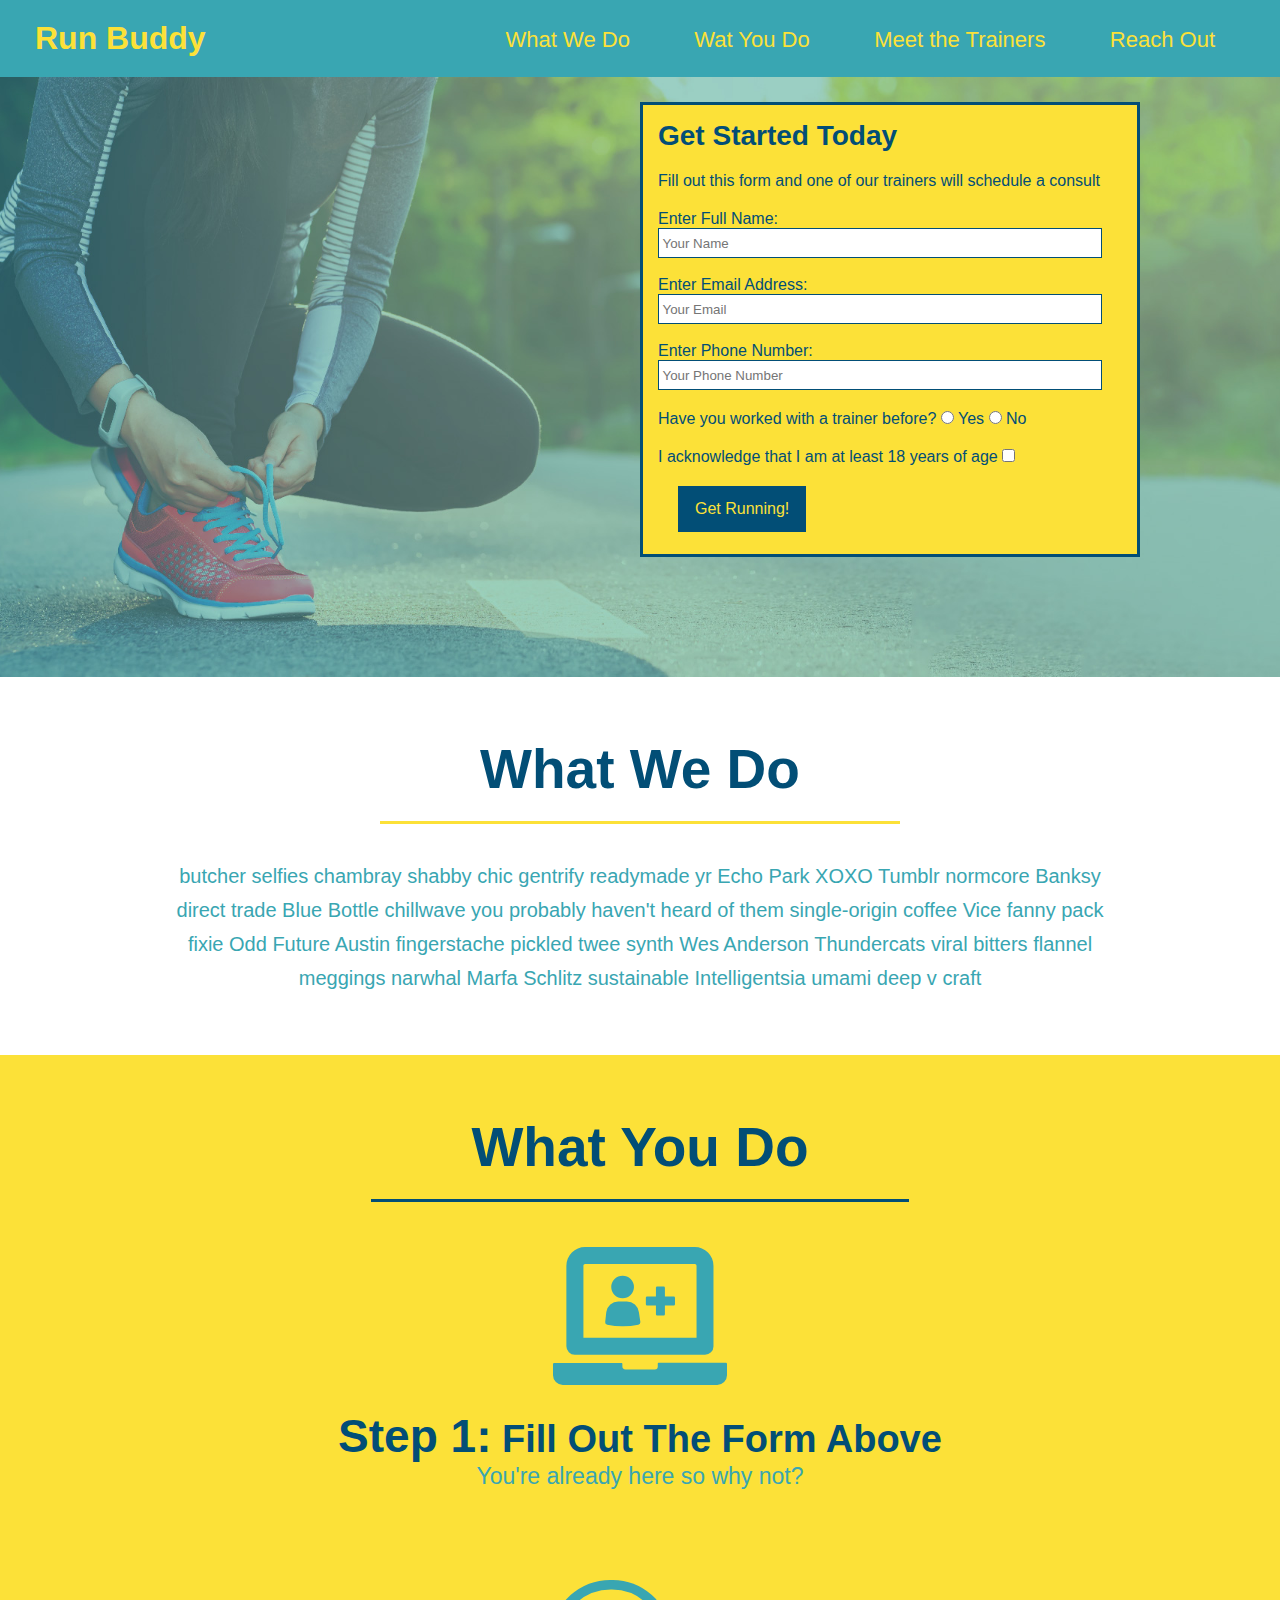
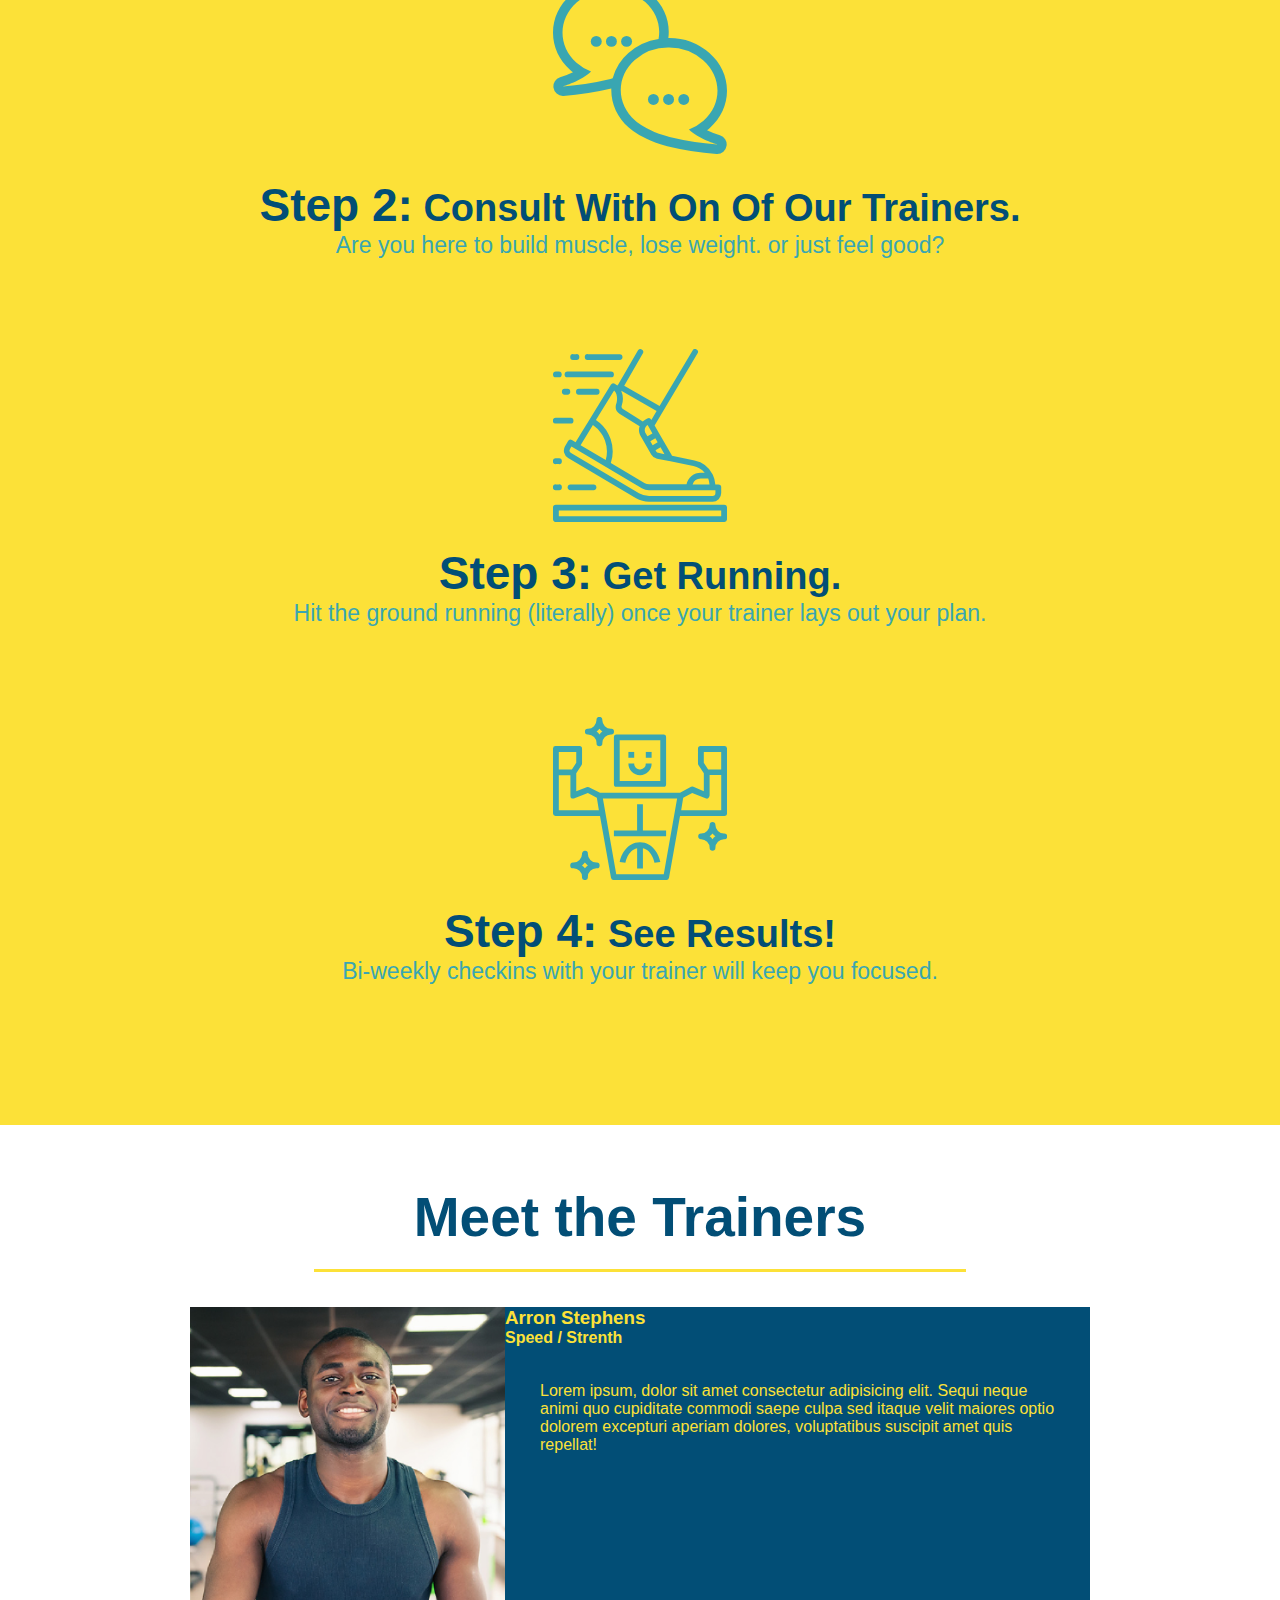
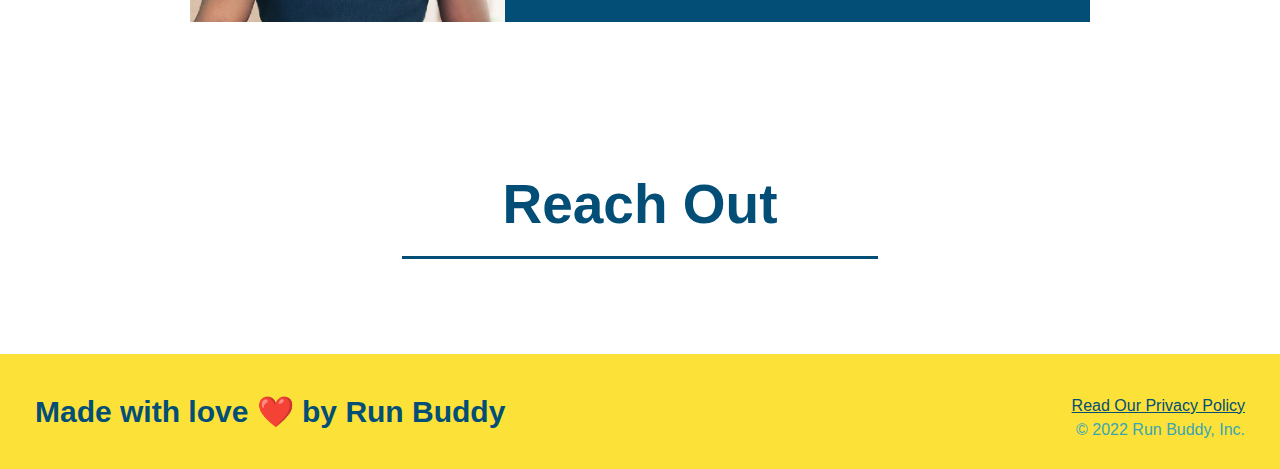
==== commit 058b300b: "Trainers Arron 80%" ====
--- a/index.html
+++ b/index.html
@@ -117,8 +117,19 @@
     </section>
 
     <!-- meet the trainers -->
-    <section class="sectHead" id="mtt">
+    <section class="sectHead trainers" id="mtt">
         <h2>Meet the Trainers</h2>
+        <article class="trainer">
+            <img src="./assets/images/trainer-1.jpg" alt="Arron Stephens">
+            <div class="textLeft">
+                <h3>Arron Stephens</h3>
+                <h4>Speed / Strenth</h4>
+                <p class="trainer-bio">
+                    Lorem ipsum, dolor sit amet consectetur adipisicing elit. Sequi neque animi quo cupiditate commodi saepe culpa sed
+        itaque velit maiores optio dolorem excepturi aperiam dolores, voluptatibus suscipit amet quis repellat!
+                </p>
+            </div>
+        </article>
     </section>
 
     <!-- reach out -->
--- a/assets/style.css
+++ b/assets/style.css
@@ -118,7 +118,7 @@
             border-color: #fce138;
         }
         
-        .sectHead p {
+        .aboutus p {
             line-height: 1.7;
             color: #39a6b2;
             width: 80%;
@@ -158,6 +158,60 @@
         .steps span {
             font-size: 38px;
         }
+
+    /* Meet the trainers */
+        #mtt h2 {
+            border-color: #fce138;
+        }
+
+        .trainers {
+            text-align: center;
+        }
+
+        .trainer {
+            width: 900px;
+            margin: 0 auto 30px auto;
+            background-color: #024e76;
+            color: #fce138;
+            overflow: auto;
+        }
+
+        .trainer img {
+            width: 35%;
+            float: left;
+        }
+
+        .trainer-bio {
+            padding: 35px;
+            float: left;
+            width: 65%;
+        }
+
+        .trainer-bio h3 {
+            font-size: 32px;
+            margin-bottom: 8px;
+        }
+
+        .trainer-bio h4 {
+            font-weight: lighter;
+            font-size: 26px;
+            margin-bottom: 25px;
+        }
+
+        .trainer-bio p {
+            font-size: 17px;
+            line-height: 1.3;
+        }
+
+    /* alignment classes */
+        .textLeft {
+            text-align: left;
+        }
+
+        .textRight {
+            text-align: right;
+        }
+
            
     /* footer */
     footer {
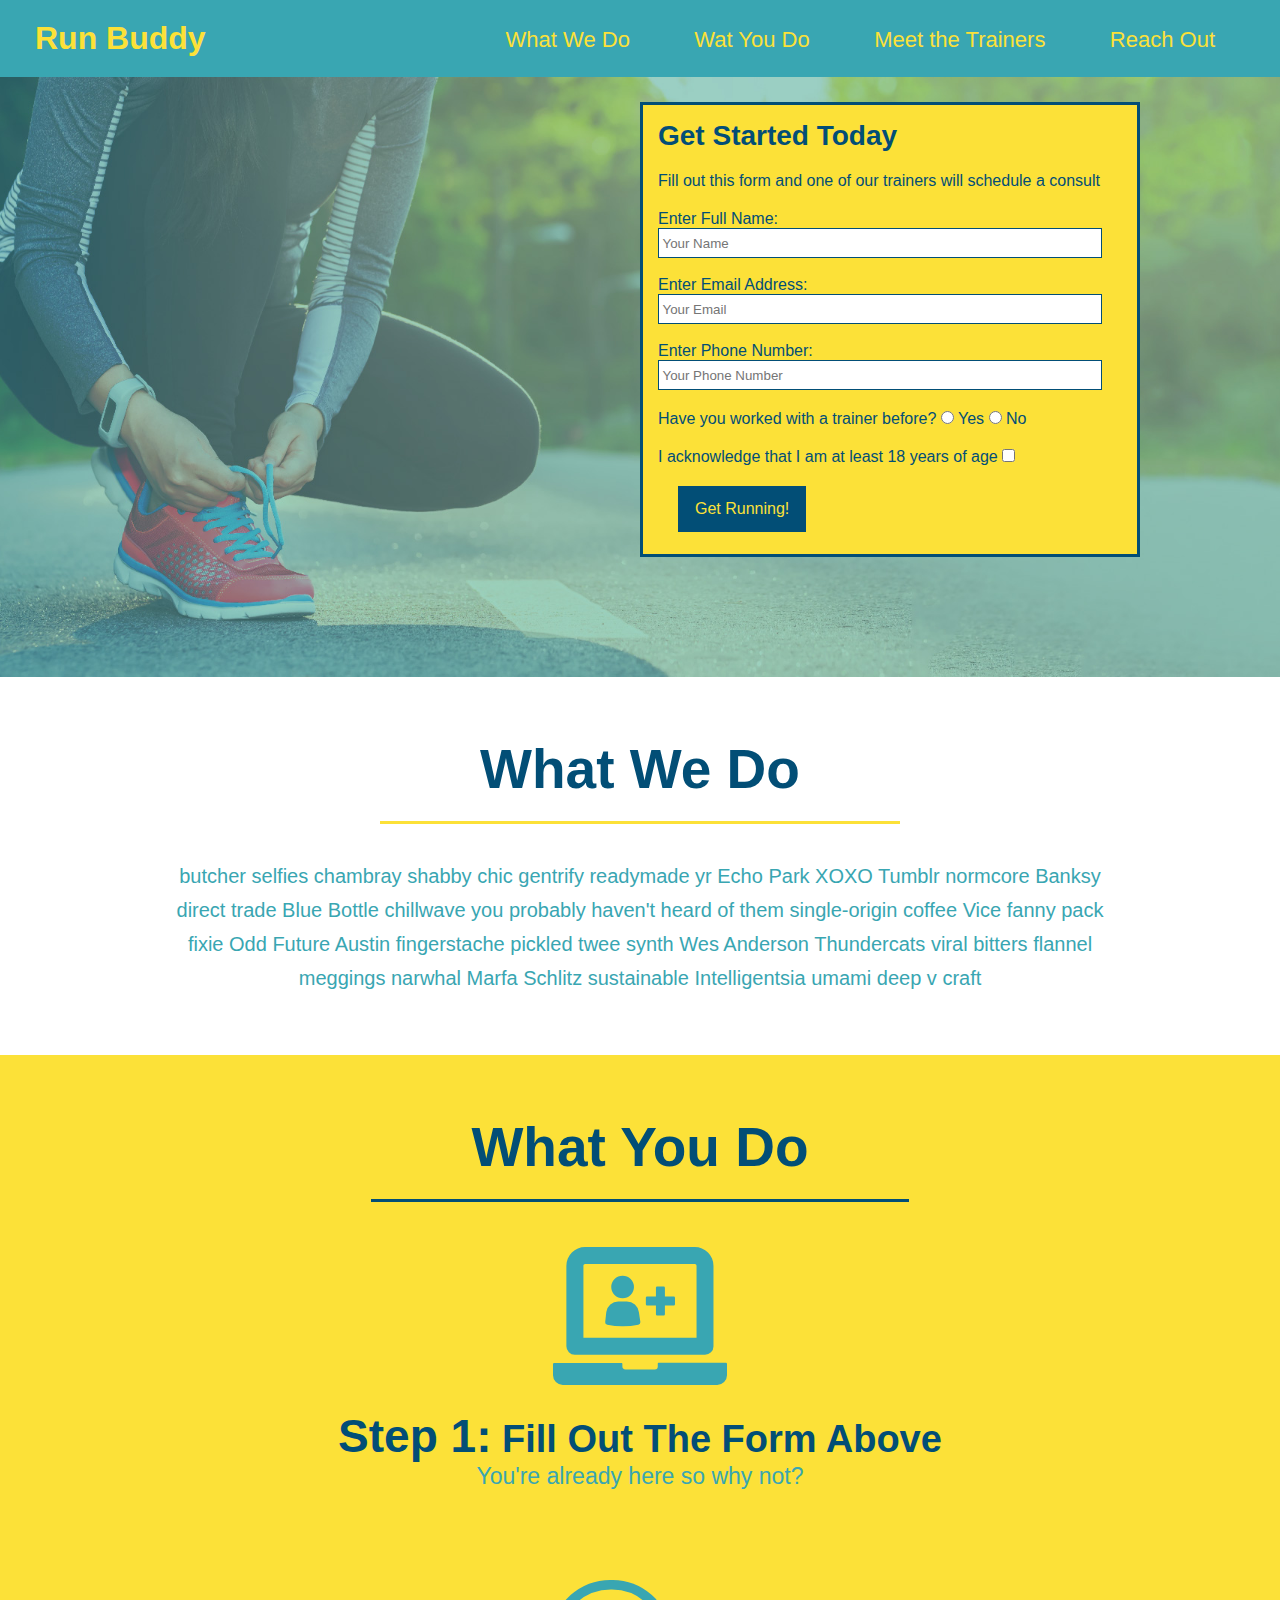
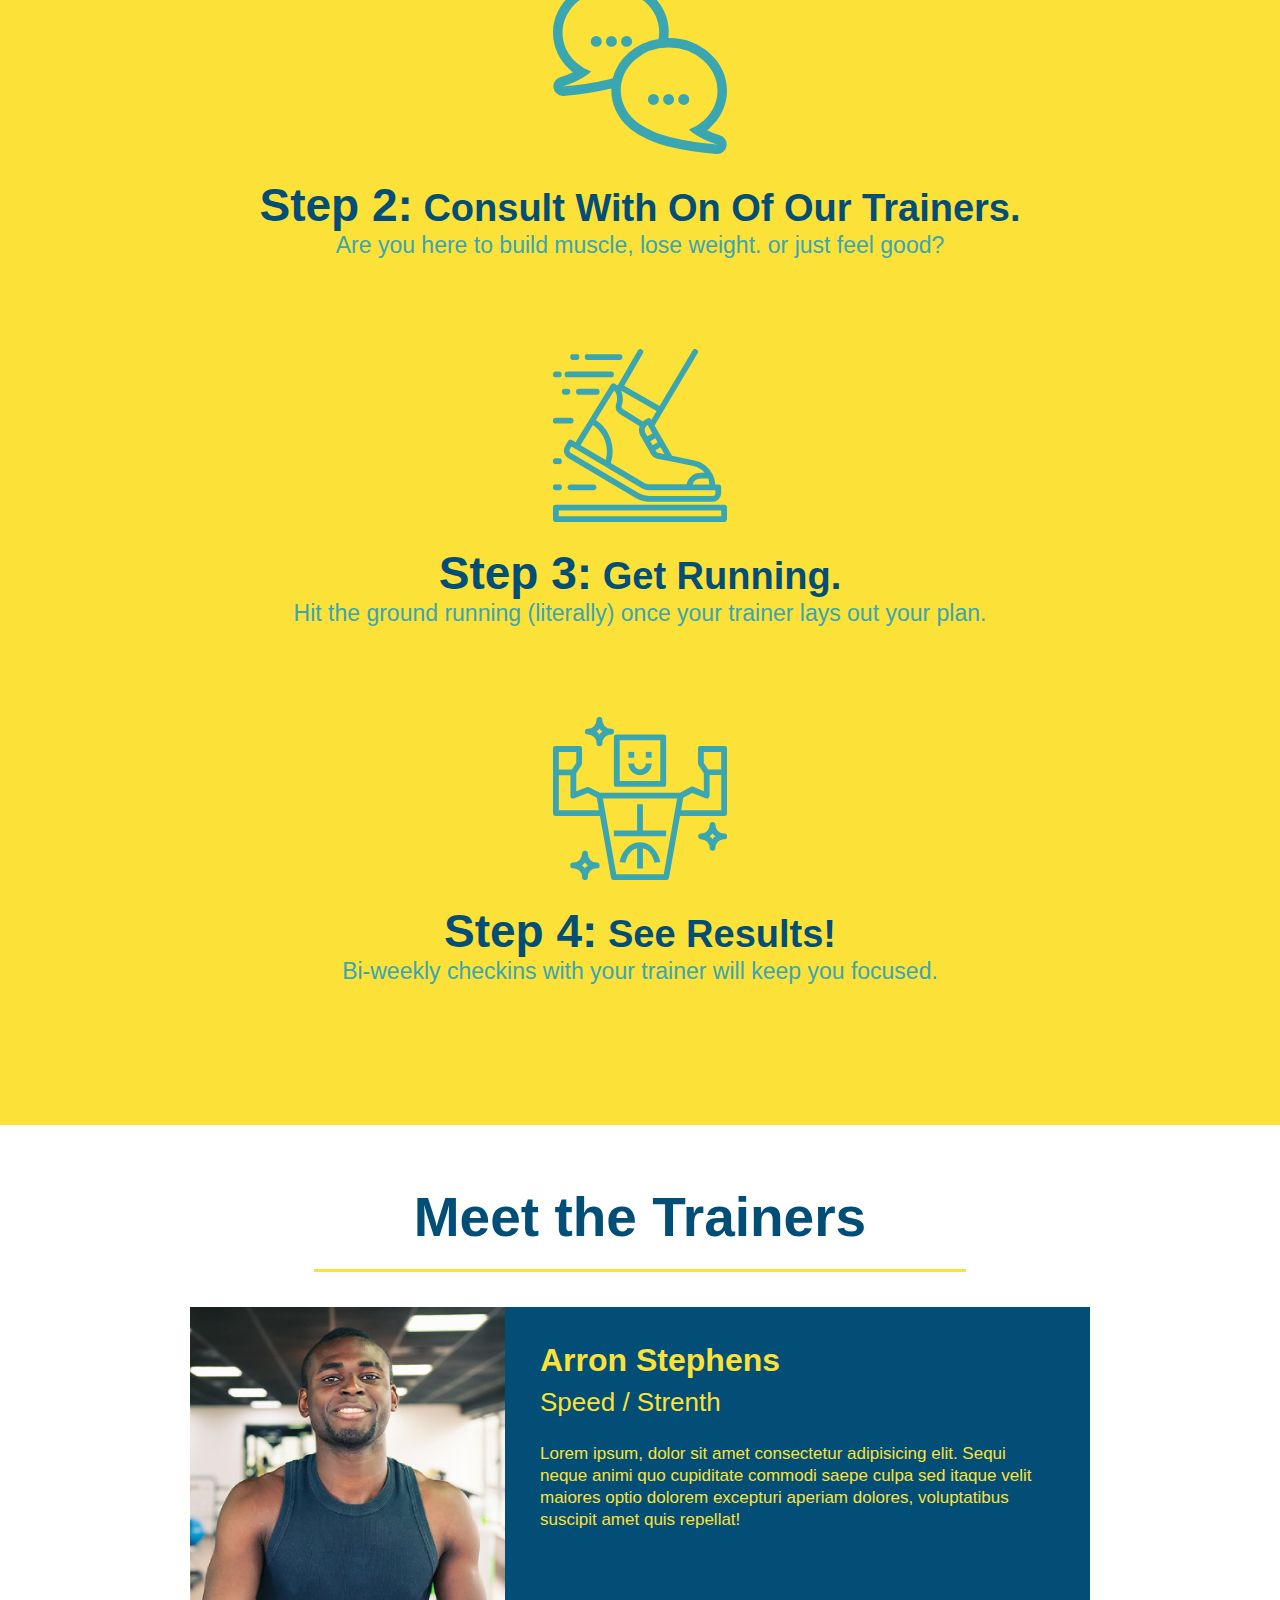
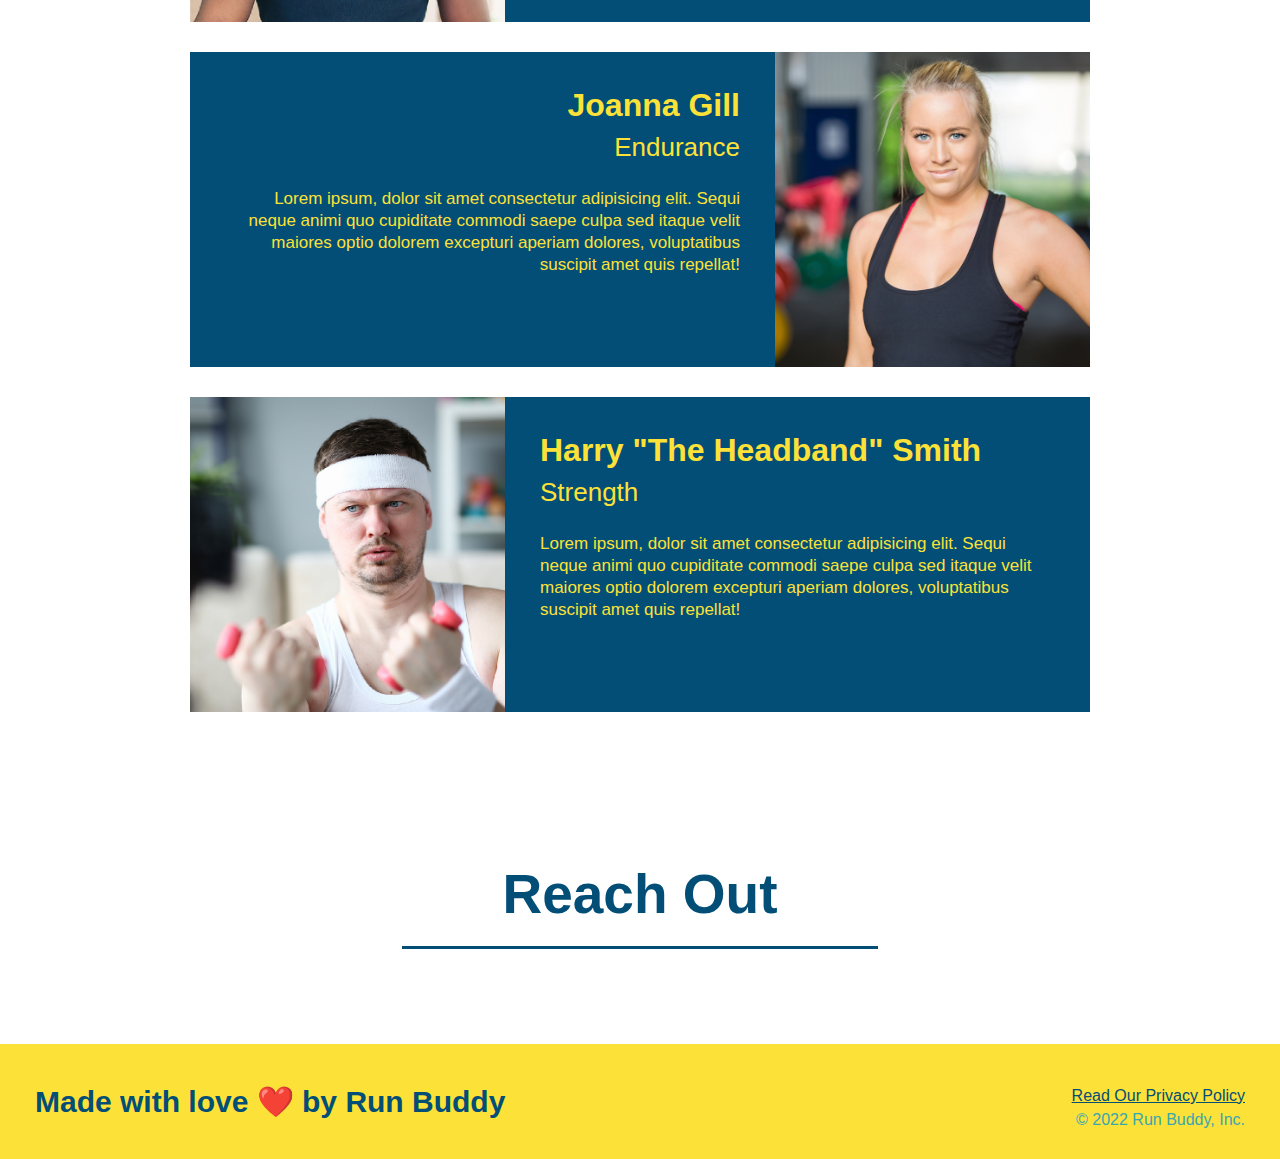
==== commit 55e6299e: "html and css trainers complete" ====
--- a/index.html
+++ b/index.html
@@ -119,12 +119,40 @@
     <!-- meet the trainers -->
     <section class="sectHead trainers" id="mtt">
         <h2>Meet the Trainers</h2>
+
+        <!-- arron stephens -->
         <article class="trainer">
             <img src="./assets/images/trainer-1.jpg" alt="Arron Stephens">
-            <div class="textLeft">
+            <div class="trainer-bio textLeft">
                 <h3>Arron Stephens</h3>
                 <h4>Speed / Strenth</h4>
-                <p class="trainer-bio">
+                <p>
+                    Lorem ipsum, dolor sit amet consectetur adipisicing elit. Sequi neque animi quo cupiditate commodi saepe culpa sed
+        itaque velit maiores optio dolorem excepturi aperiam dolores, voluptatibus suscipit amet quis repellat!
+                </p>
+            </div>
+        </article>
+
+        <!-- joanna gill -->
+        <article class="trainer">
+            <div class="trainer-bio textRight">
+                <h3>Joanna Gill</h3>
+                <h4>Endurance</h4>
+                <p>
+                    Lorem ipsum, dolor sit amet consectetur adipisicing elit. Sequi neque animi quo cupiditate commodi saepe culpa sed
+                    itaque velit maiores optio dolorem excepturi aperiam dolores, voluptatibus suscipit amet quis repellat!
+                </p>
+            </div>
+            <img src="./assets/images/trainer-2.jpg" alt="Joanna Gill">
+        </article>
+
+        <!-- Harry Smith -->
+        <article class="trainer">
+            <img src="./assets/images/trainer-3.jpg" alt="Harry Smith">
+            <div class="trainer-bio textLeft">
+                <h3>Harry "The Headband" Smith</h3>
+                <h4>Strength</h4>
+                <p>
                     Lorem ipsum, dolor sit amet consectetur adipisicing elit. Sequi neque animi quo cupiditate commodi saepe culpa sed
         itaque velit maiores optio dolorem excepturi aperiam dolores, voluptatibus suscipit amet quis repellat!
                 </p>
--- a/assets/style.css
+++ b/assets/style.css
@@ -187,18 +187,18 @@
             width: 65%;
         }
 
-        .trainer-bio h3 {
+        .trainer h3 {
             font-size: 32px;
             margin-bottom: 8px;
         }
 
-        .trainer-bio h4 {
+        .trainer h4 {
             font-weight: lighter;
             font-size: 26px;
             margin-bottom: 25px;
         }
 
-        .trainer-bio p {
+        .trainer p {
             font-size: 17px;
             line-height: 1.3;
         }
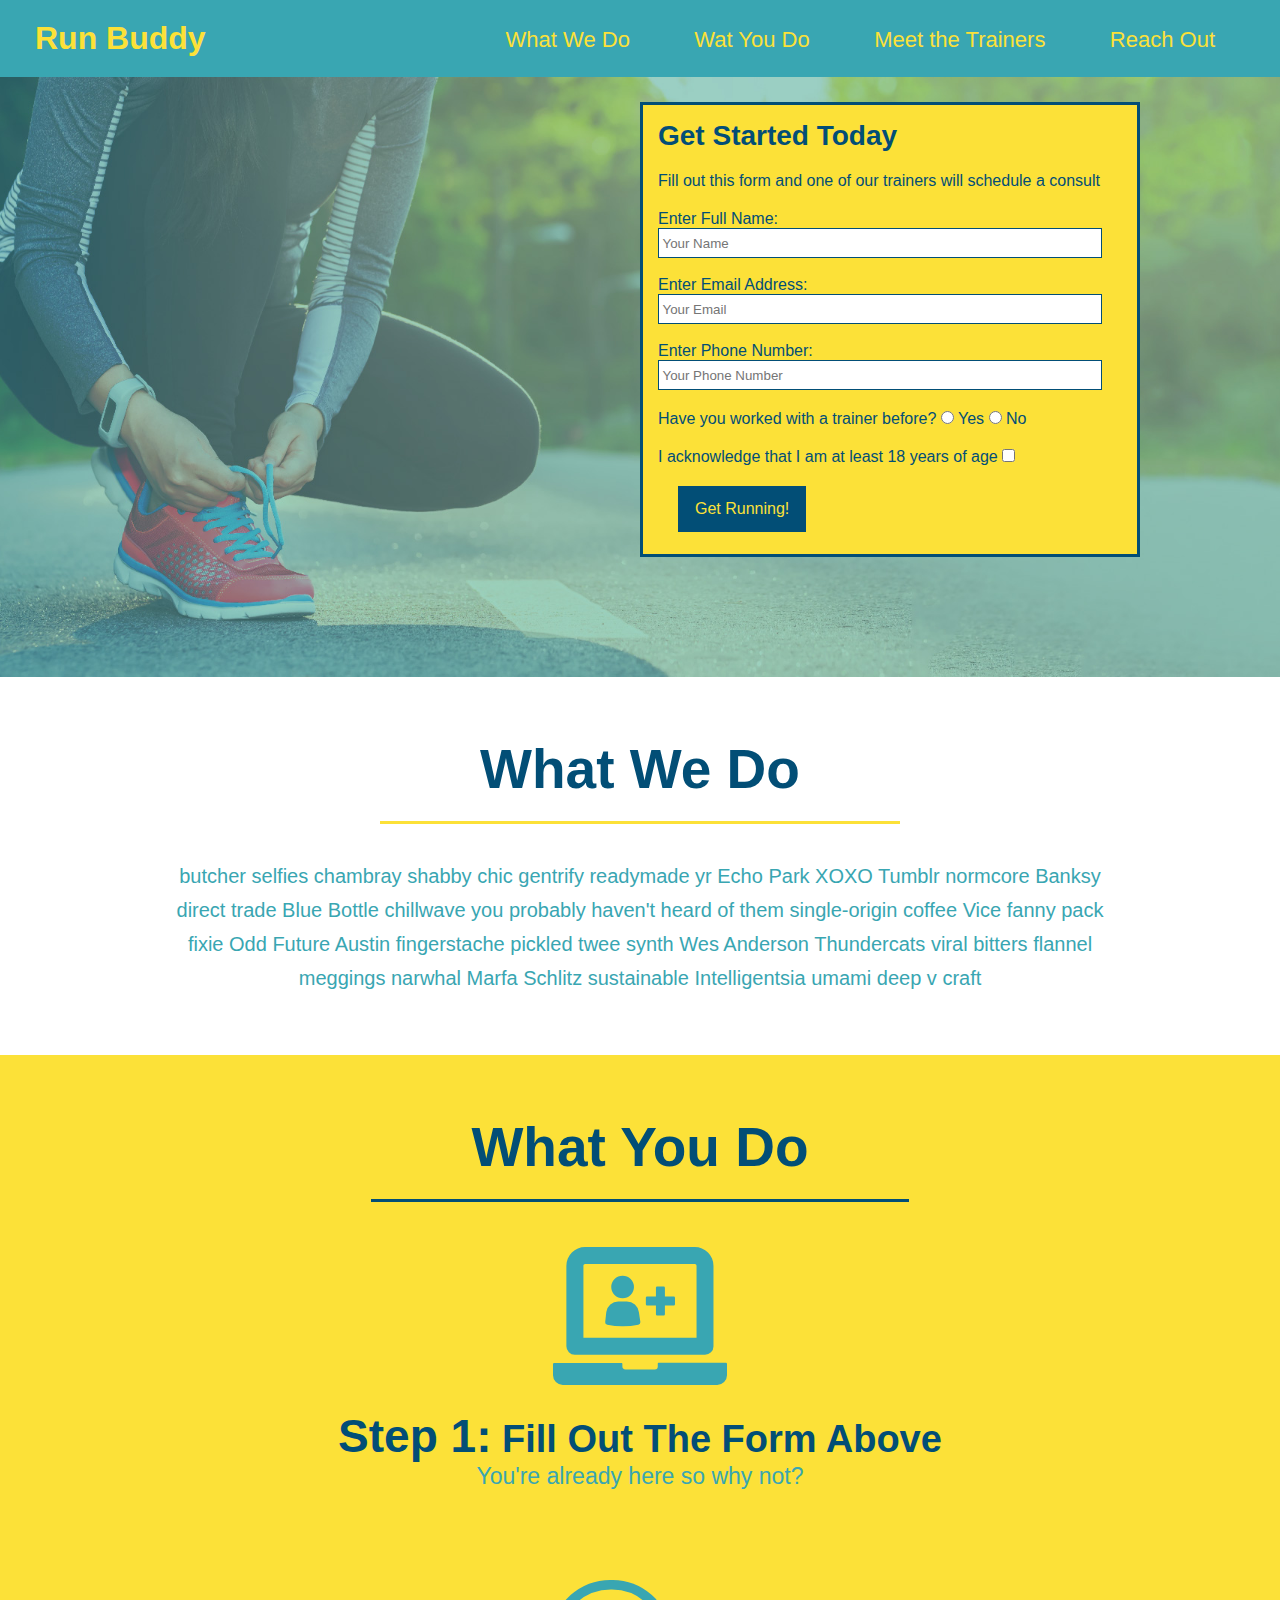
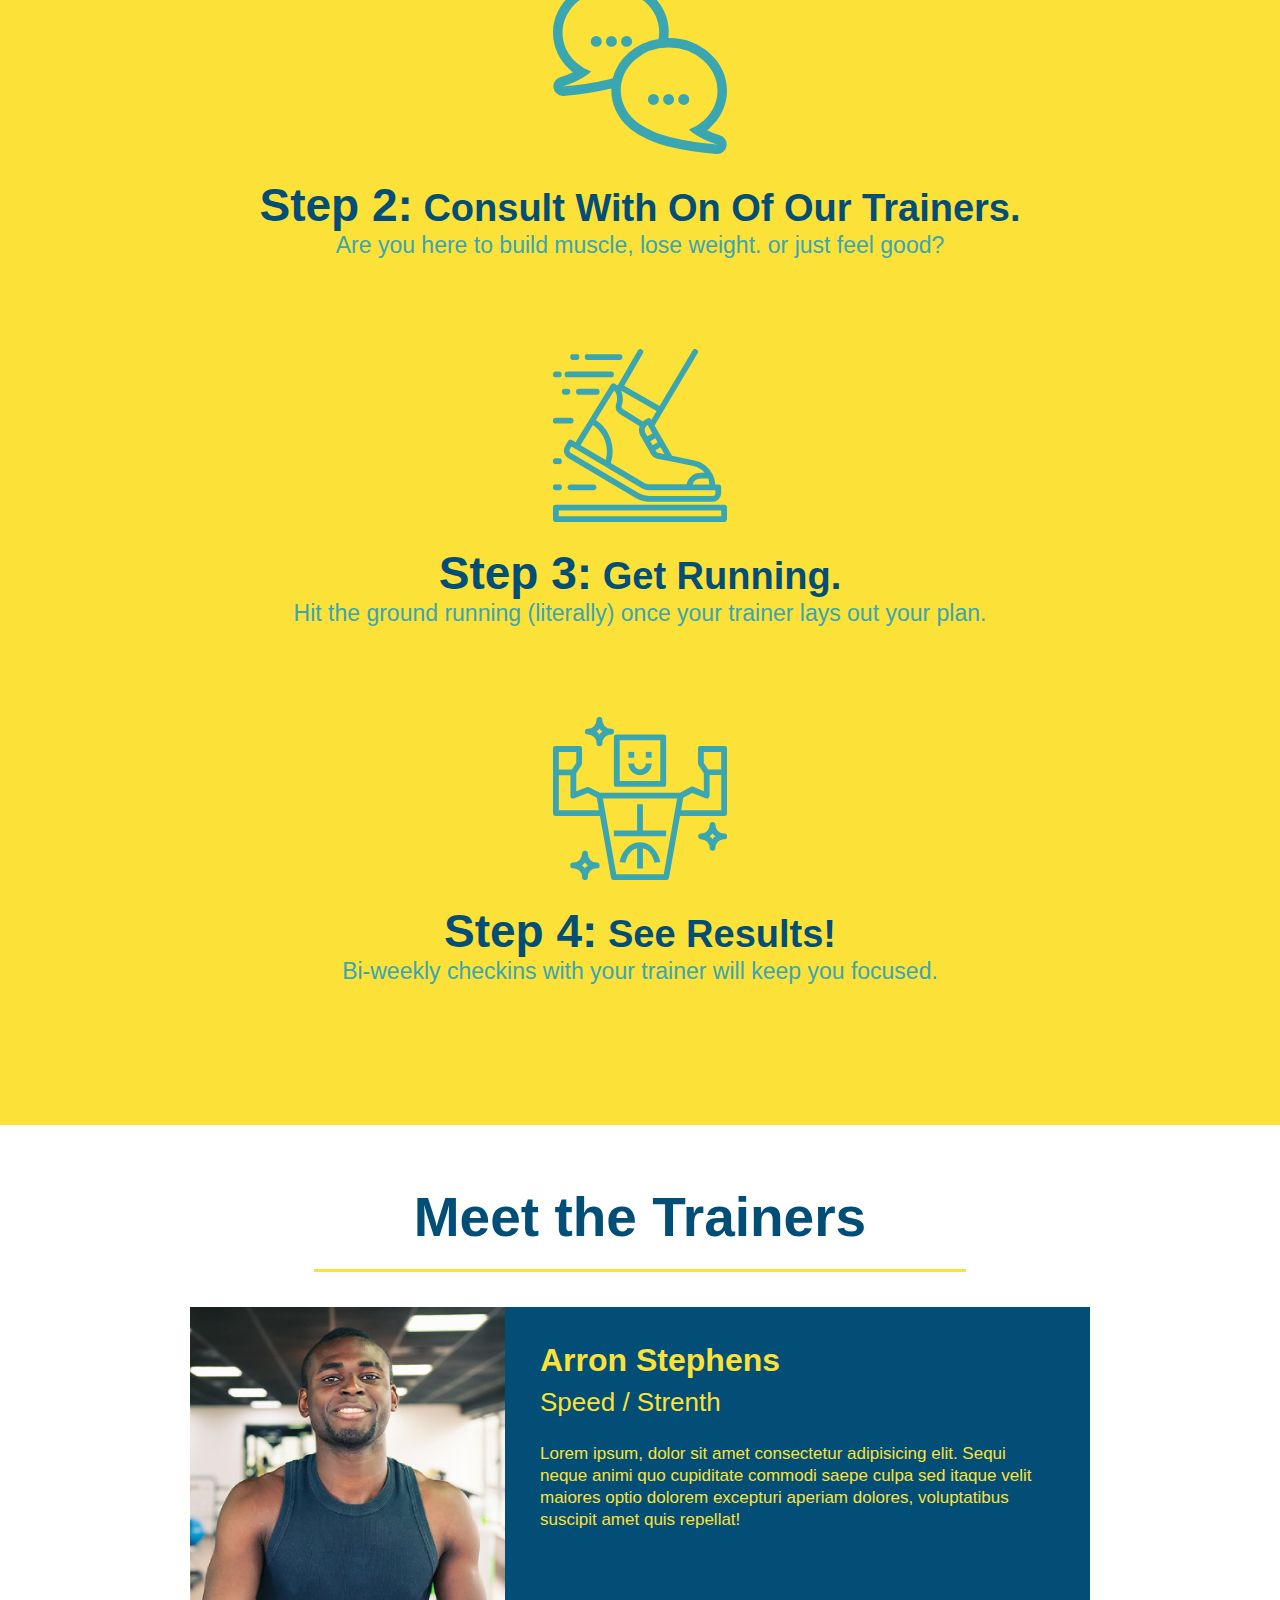
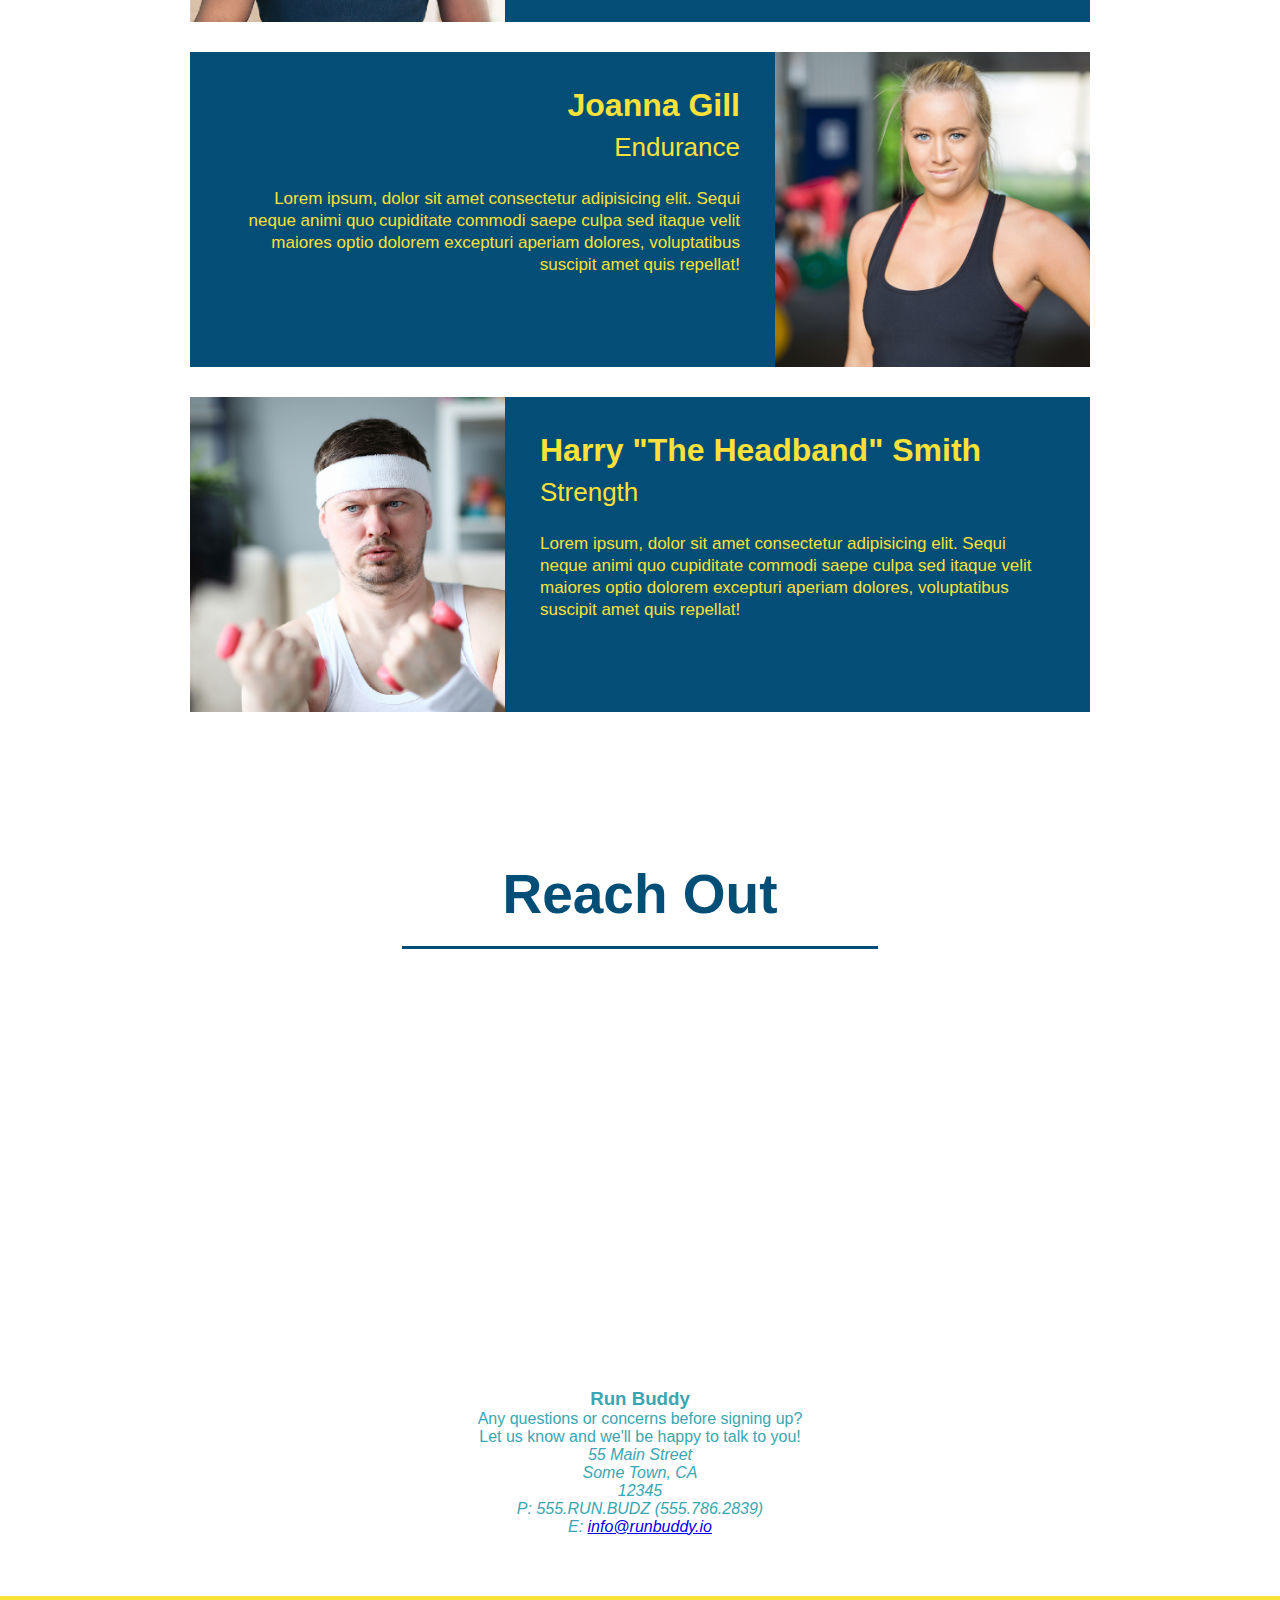
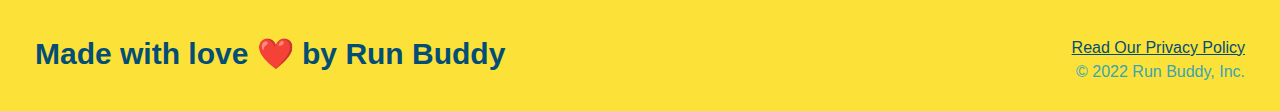
==== commit 978b085b: "html reach out complete" ====
--- a/index.html
+++ b/index.html
@@ -163,6 +163,31 @@
     <!-- reach out -->
     <section class="sectHead" id="rchot">
         <h2>Reach Out</h2>
+        <div class="contactInfo">
+            <iframe 
+                src="https://www.google.com/maps/embed?pb=!1m18!1m12!1m3!1d1728.8929170461033!2d-93.24768438532611!3d44.9260928859961!2m3!1f0!2f0!3f0!3m2!1i1024!2i768!4f13.1!3m3!1m2!1s0x87f6286fea096937%3A0x58a50bbe228f100d!2sHamburguesas%20El%20Gordo%20%231!5e0!3m2!1sen!2sus!4v1646408574972!5m2!1sen!2sus" 
+                width="400 " 
+                height="400" 
+                style="border:0;" 
+                allowfullscreen="" 
+                loading="lazy">
+            </iframe>
+        </div>
+        <div>
+            <h3>Run Buddy</h3>
+            <p>
+                Any questions or concerns before signing up?
+                <br>
+                Let us know and we'll be happy to talk to you!
+            </p>
+            <address>
+                55 Main Street <br>
+                Some Town, CA <br>
+                12345 <br>
+                P: 555.RUN.BUDZ (555.786.2839) <br>
+                E: <a href="mailto:info@runbuddy.io">info@runbuddy.io</a>
+                </address>
+        </div>
     </section>
 
     <!-- footer -->
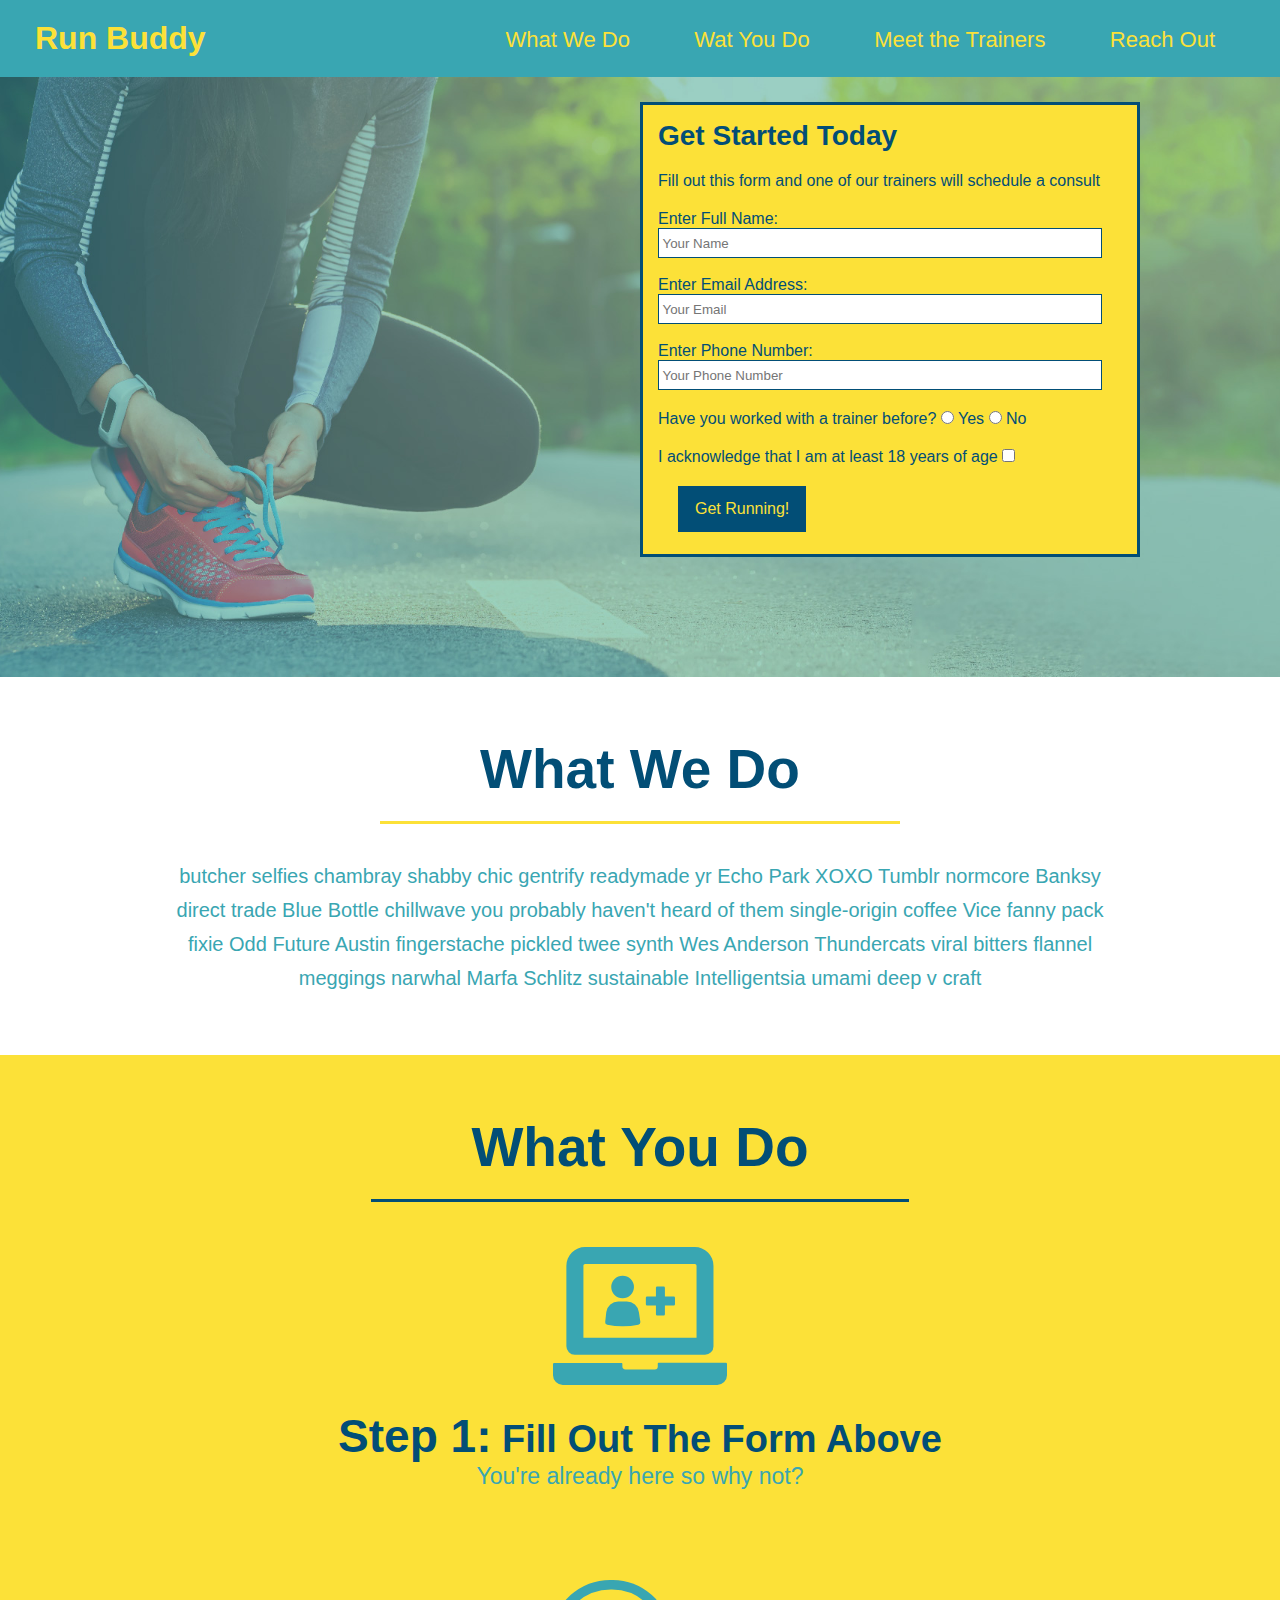
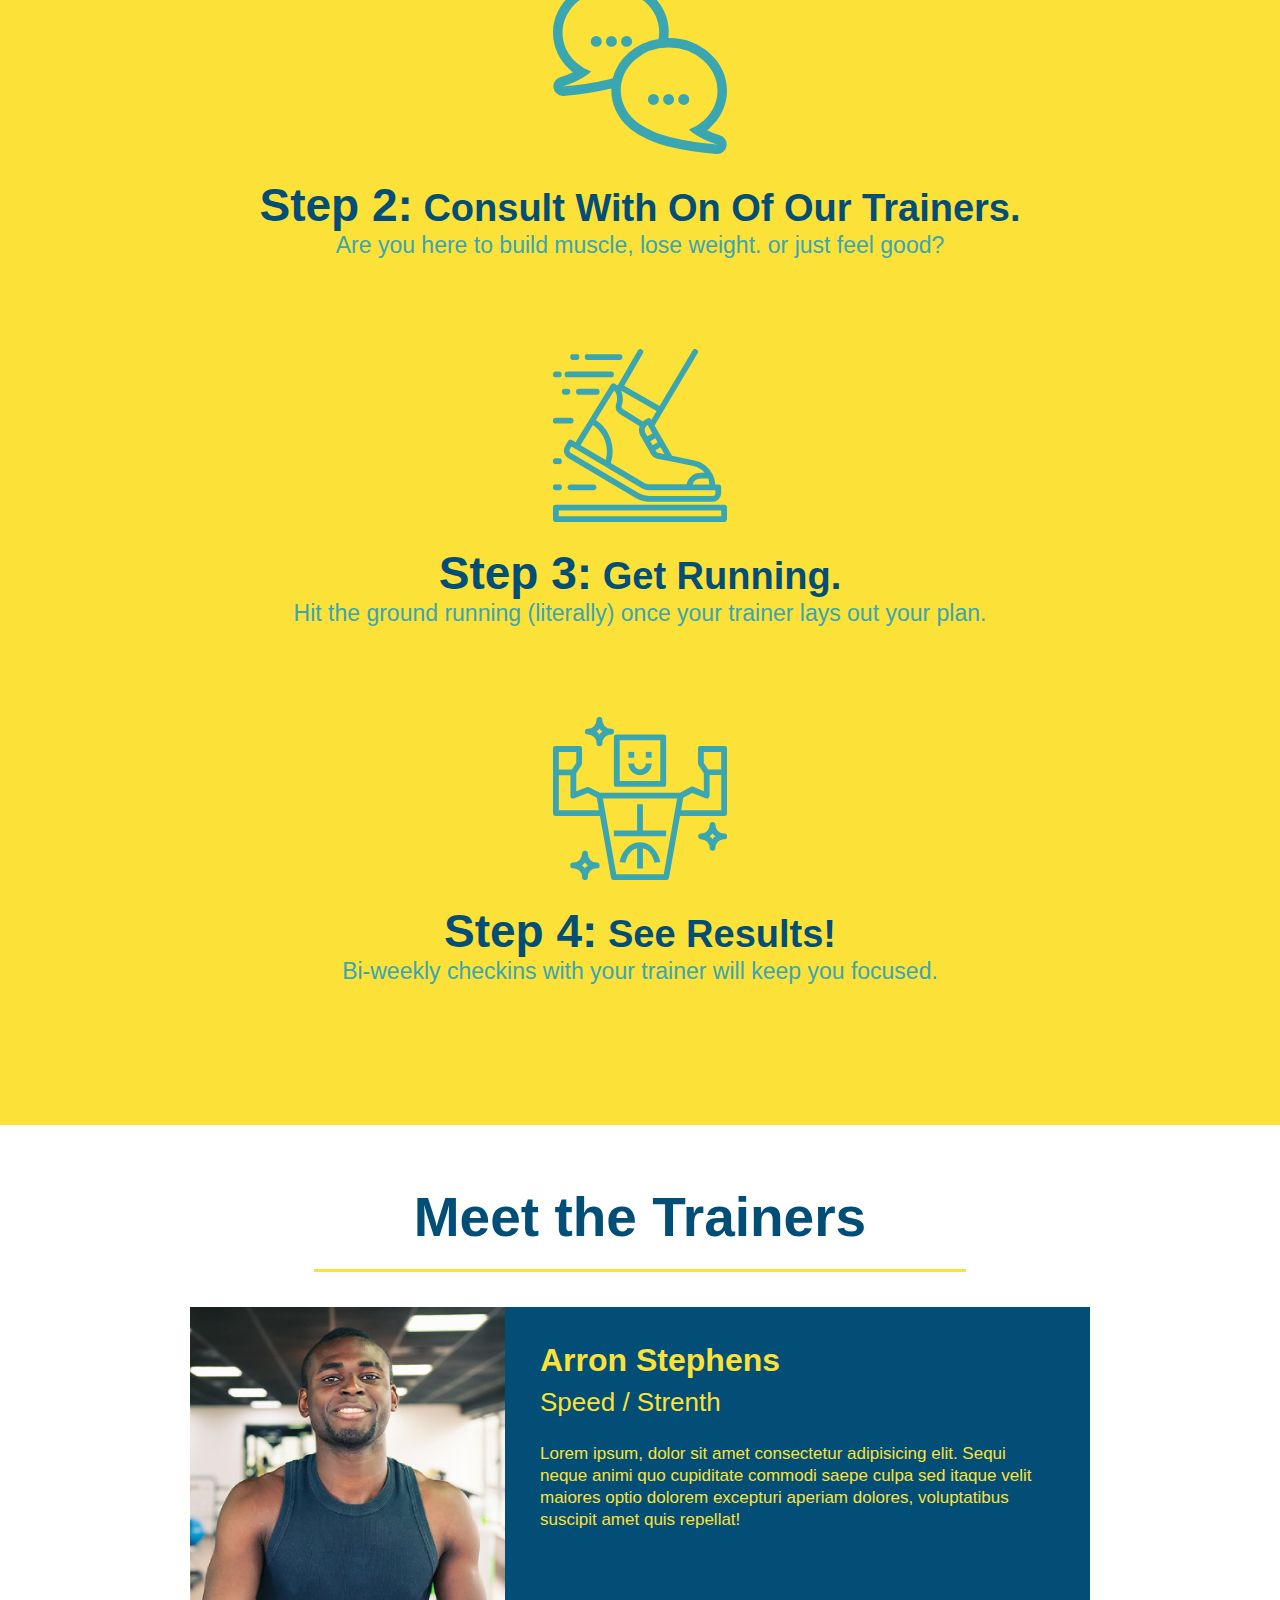
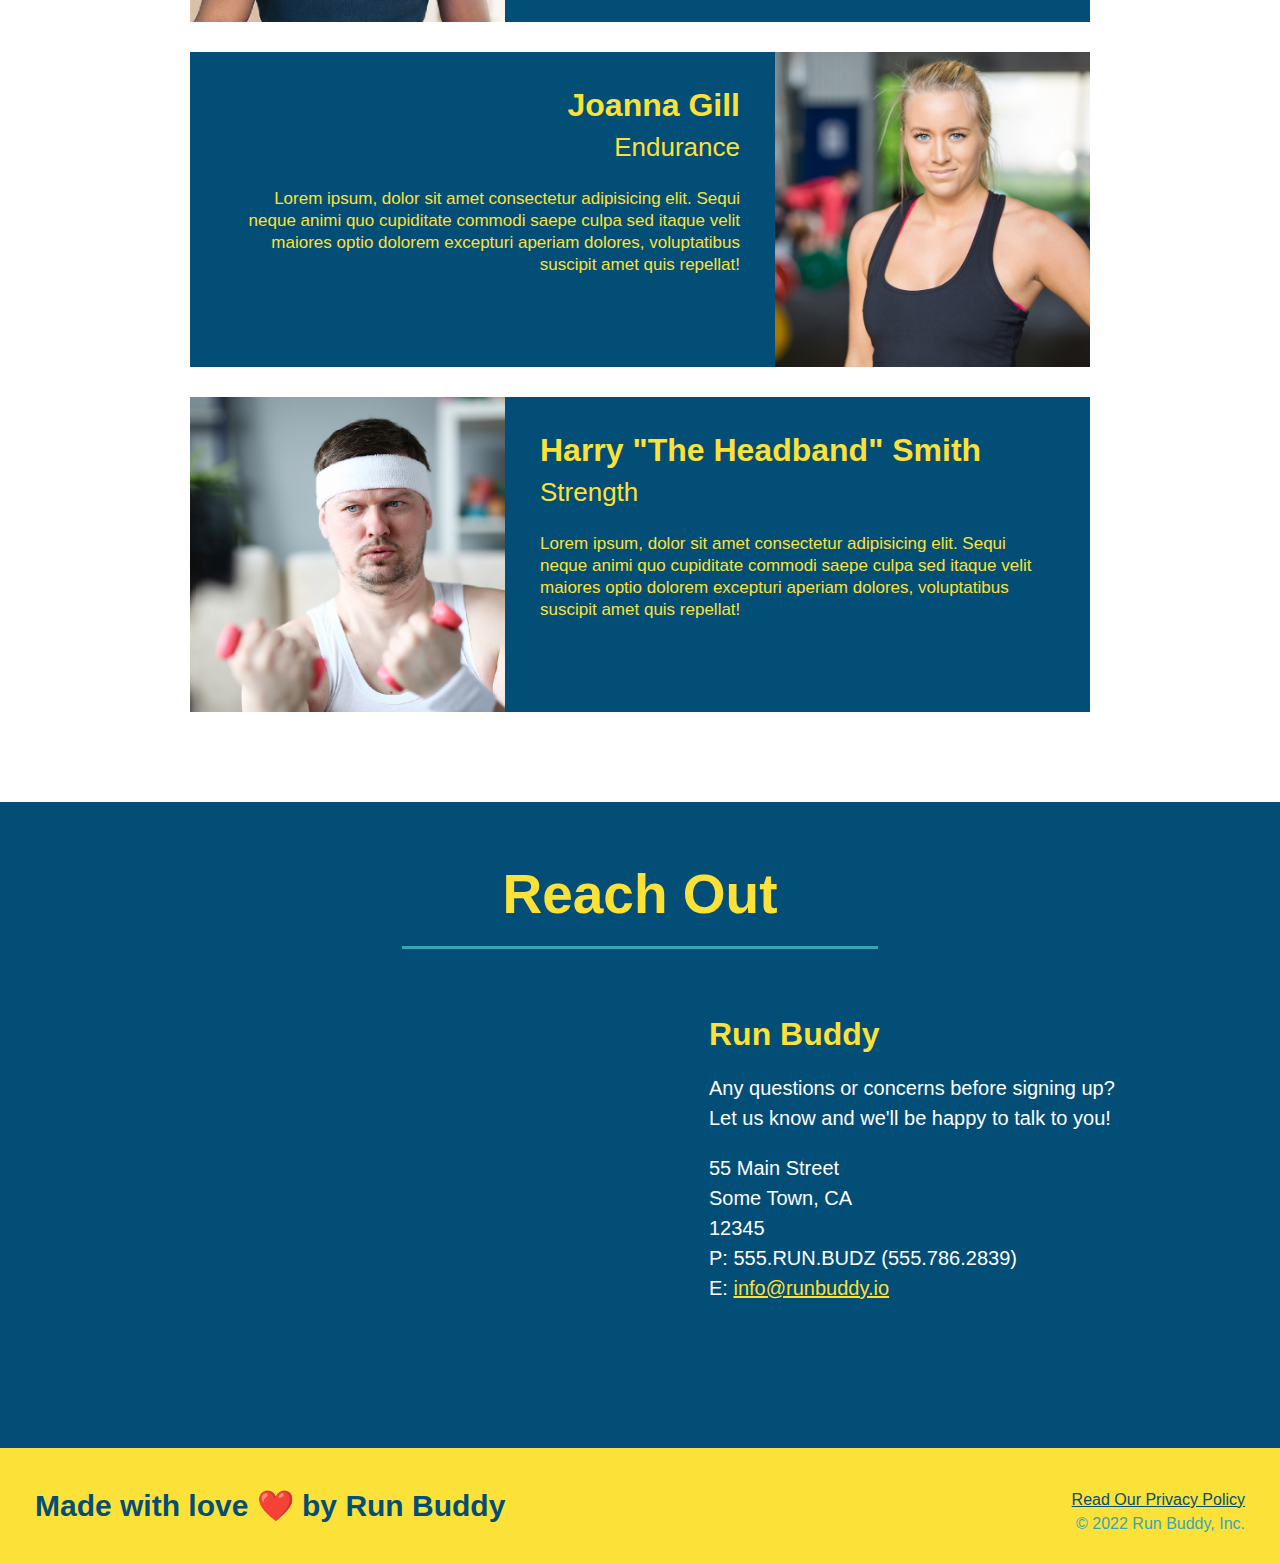
==== commit 26c66f8f: "css reach out complete" ====
--- a/index.html
+++ b/index.html
@@ -161,7 +161,7 @@
     </section>
 
     <!-- reach out -->
-    <section class="sectHead" id="rchot">
+    <section class="sectHead contact" id="reachOut">
         <h2>Reach Out</h2>
         <div class="contactInfo">
             <iframe 
@@ -173,7 +173,7 @@
                 loading="lazy">
             </iframe>
         </div>
-        <div>
+        <div class="contactInfo" id="info">
             <h3>Run Buddy</h3>
             <p>
                 Any questions or concerns before signing up?
--- a/assets/style.css
+++ b/assets/style.css
@@ -213,26 +213,78 @@
         }
 
            
-    /* footer */
-    footer {
-        background-color: #fce138;
-        width: 100%;
-        padding: 40px 35px;
+/* Reach out */
+
+    #reachOut {
+        background-color: #024e76;
     }
+
+    /* header */
+        #reachOut h2 {
+            color: #fce138;
+            border-color: #39a6b2;
+        }
     
-    footer h3 {
-        display: inline;
-        color: #024e76;
-        font-size: 30px;
-        margin: 0;
-    }
-    
-    footer div {
-        float: right;
-        line-height: 1.5;
-        text-align: right;
-    }
-    
-    footer a {
-        color: #024e76;
-    }+    /* info */
+        .contact {
+            position: relative;
+        }    
+
+        .contactInfo {
+            text-align: left;
+        }
+
+        .contactInfo iframe {
+            width: 400px;
+            height: 400px;
+            margin-left: 196px;
+        }
+
+        #info {
+            display: inline-block;
+            vertical-align: top;
+            position: absolute;
+            top: 214px;
+            left: 709px;
+            color: white;
+        }
+
+        #info h3 {
+            color: #fce138;
+            font-size: 32px;
+        }
+
+        #info p, #info address {
+            margin: 20px 0;
+            line-height: 1.5;
+            font-size: 20px;
+            font-style: normal;
+        }
+
+        #info a {
+            color: #fce138;
+        }
+
+/* footer */
+footer {
+    background-color: #fce138;
+    width: 100%;
+    padding: 40px 35px;
+}
+
+footer h3 {
+    display: inline;
+    color: #024e76;
+    font-size: 30px;
+    margin: 0;
+}
+
+footer div {
+    float: right;
+    line-height: 1.5;
+    text-align: right;
+}
+
+footer a {
+    color: #024e76;
+}